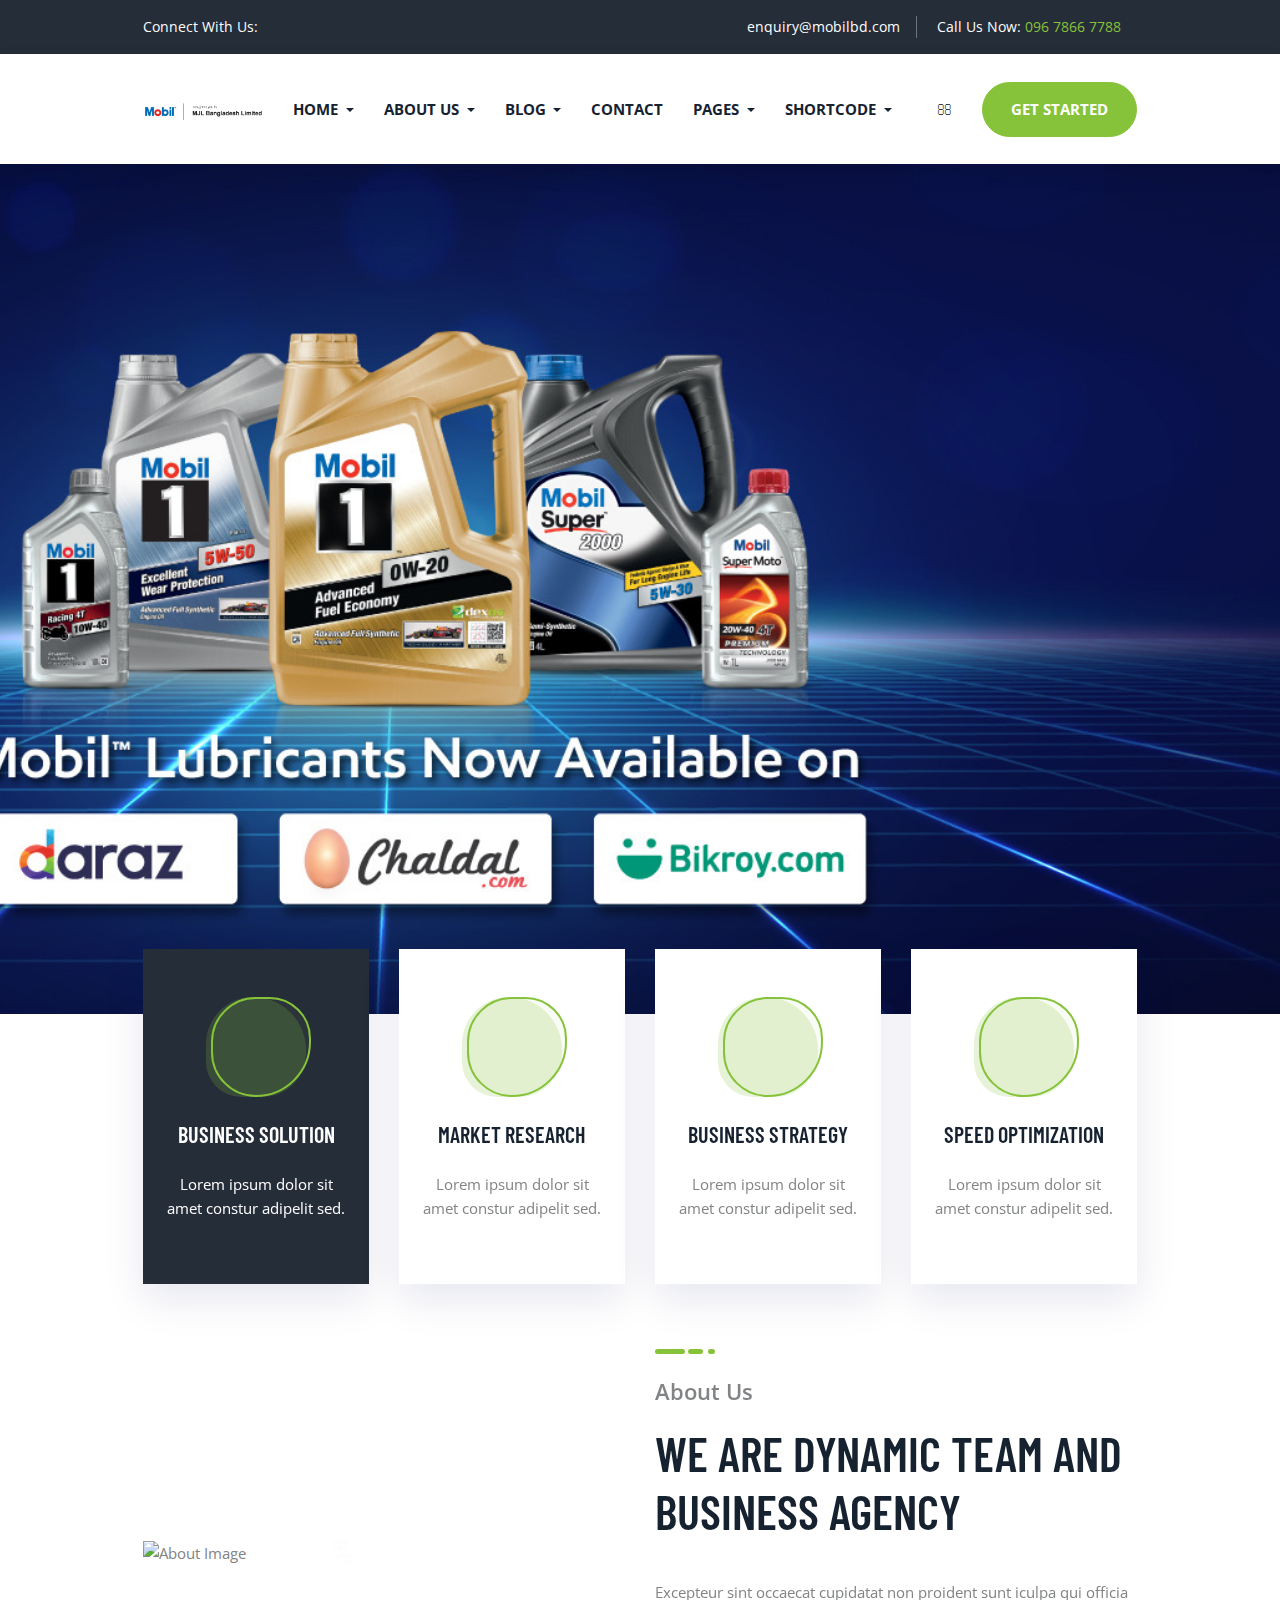
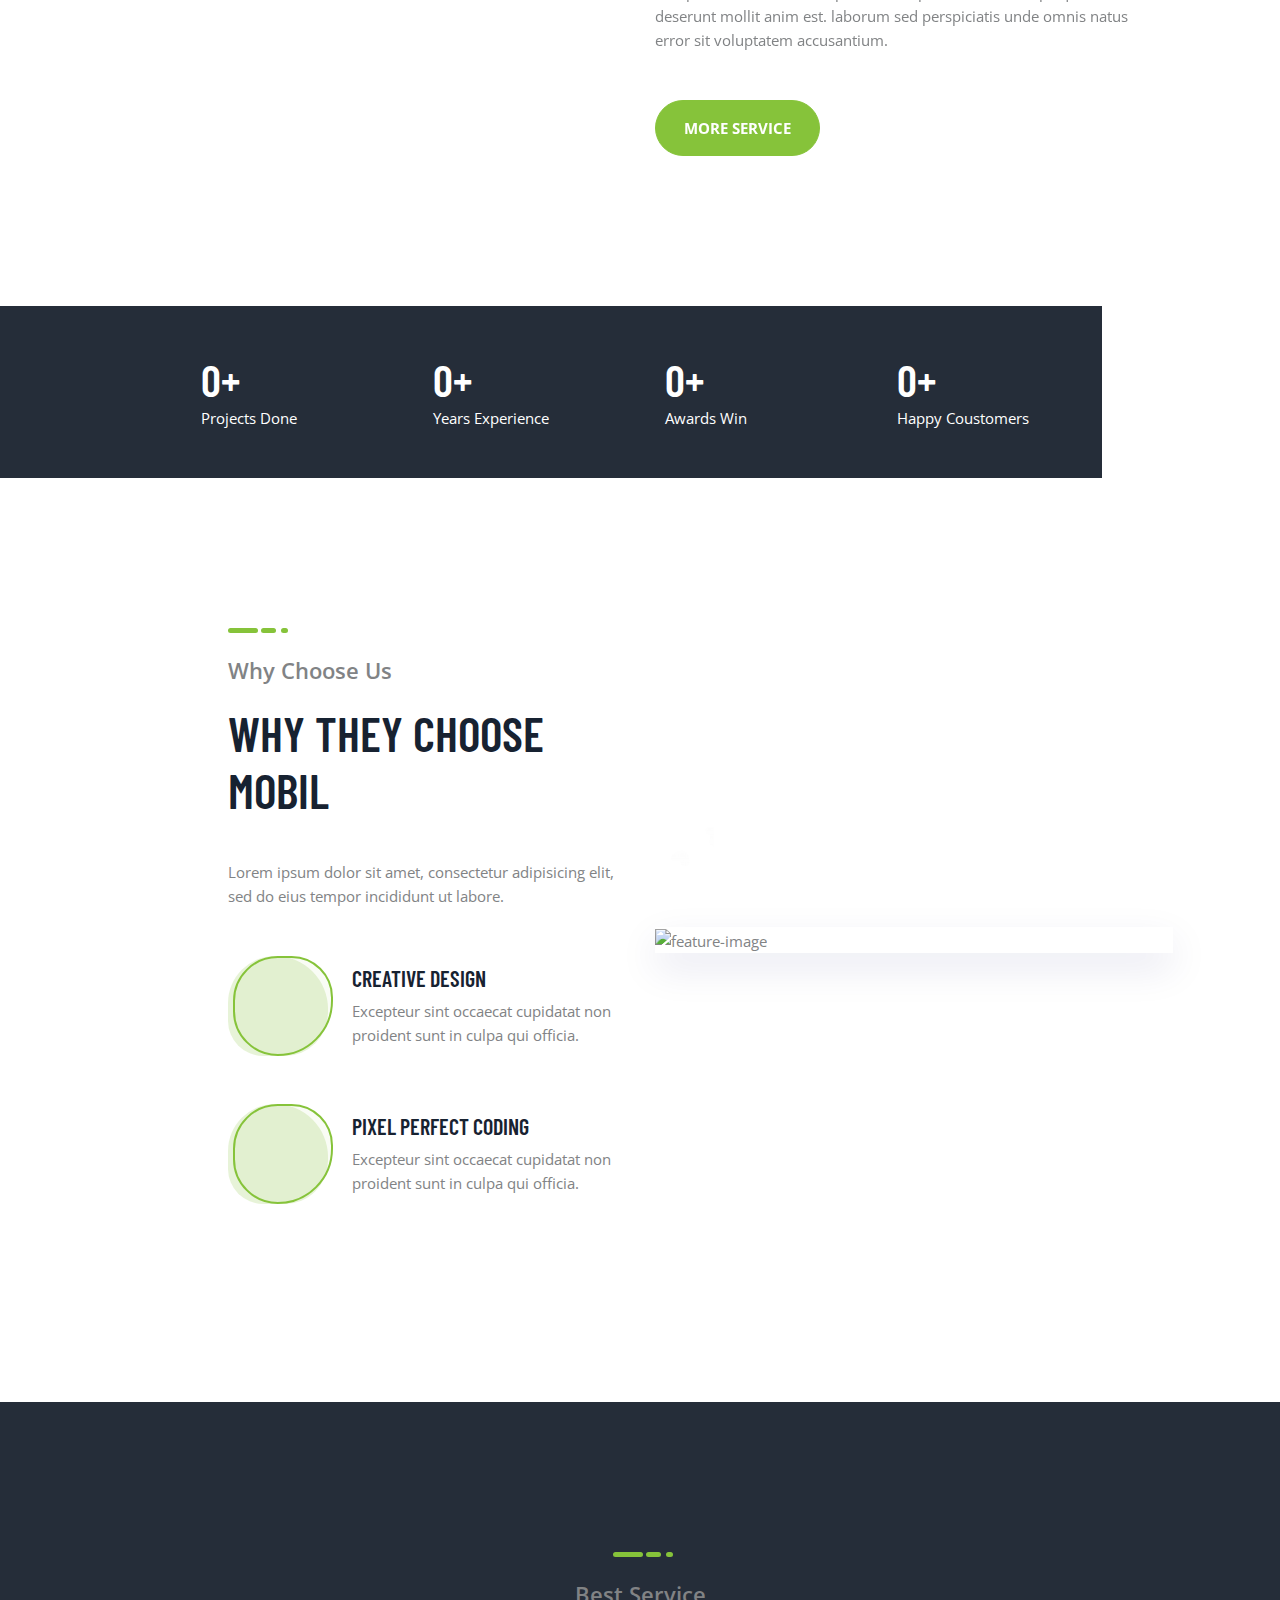
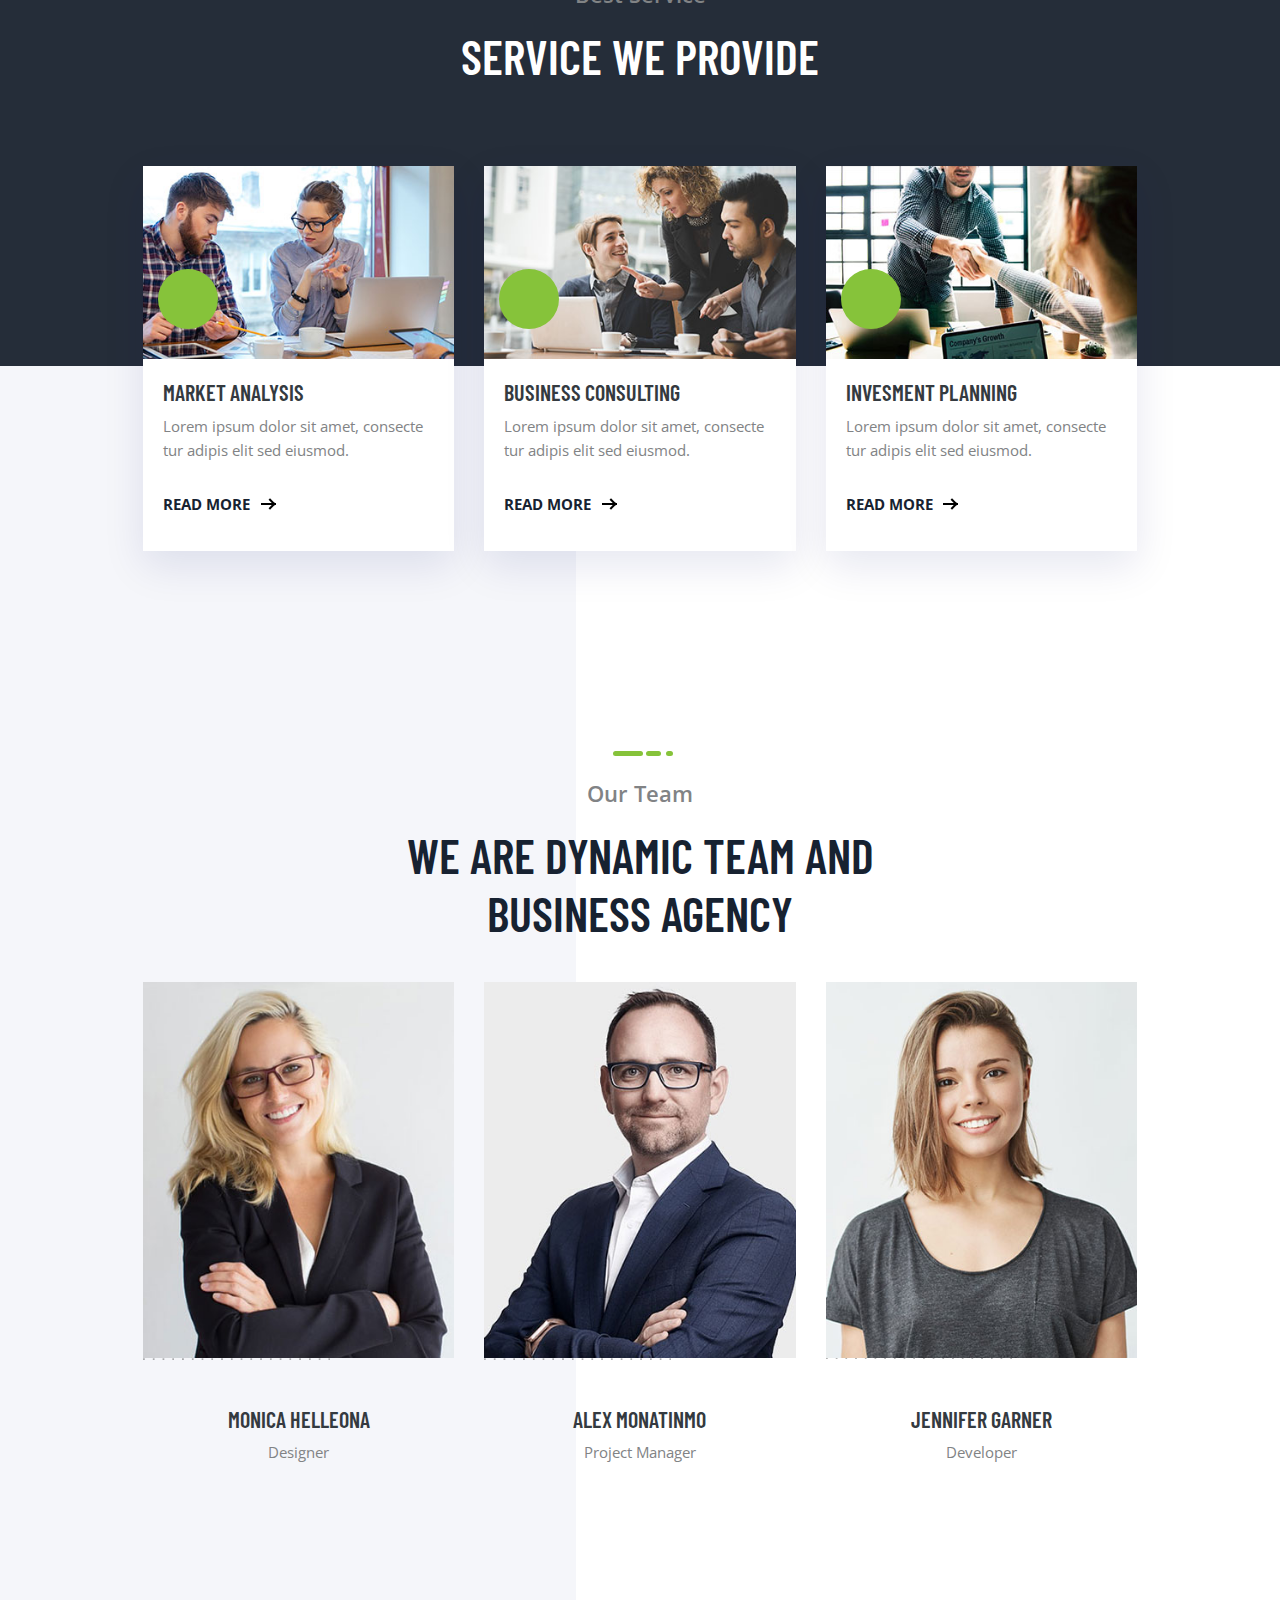
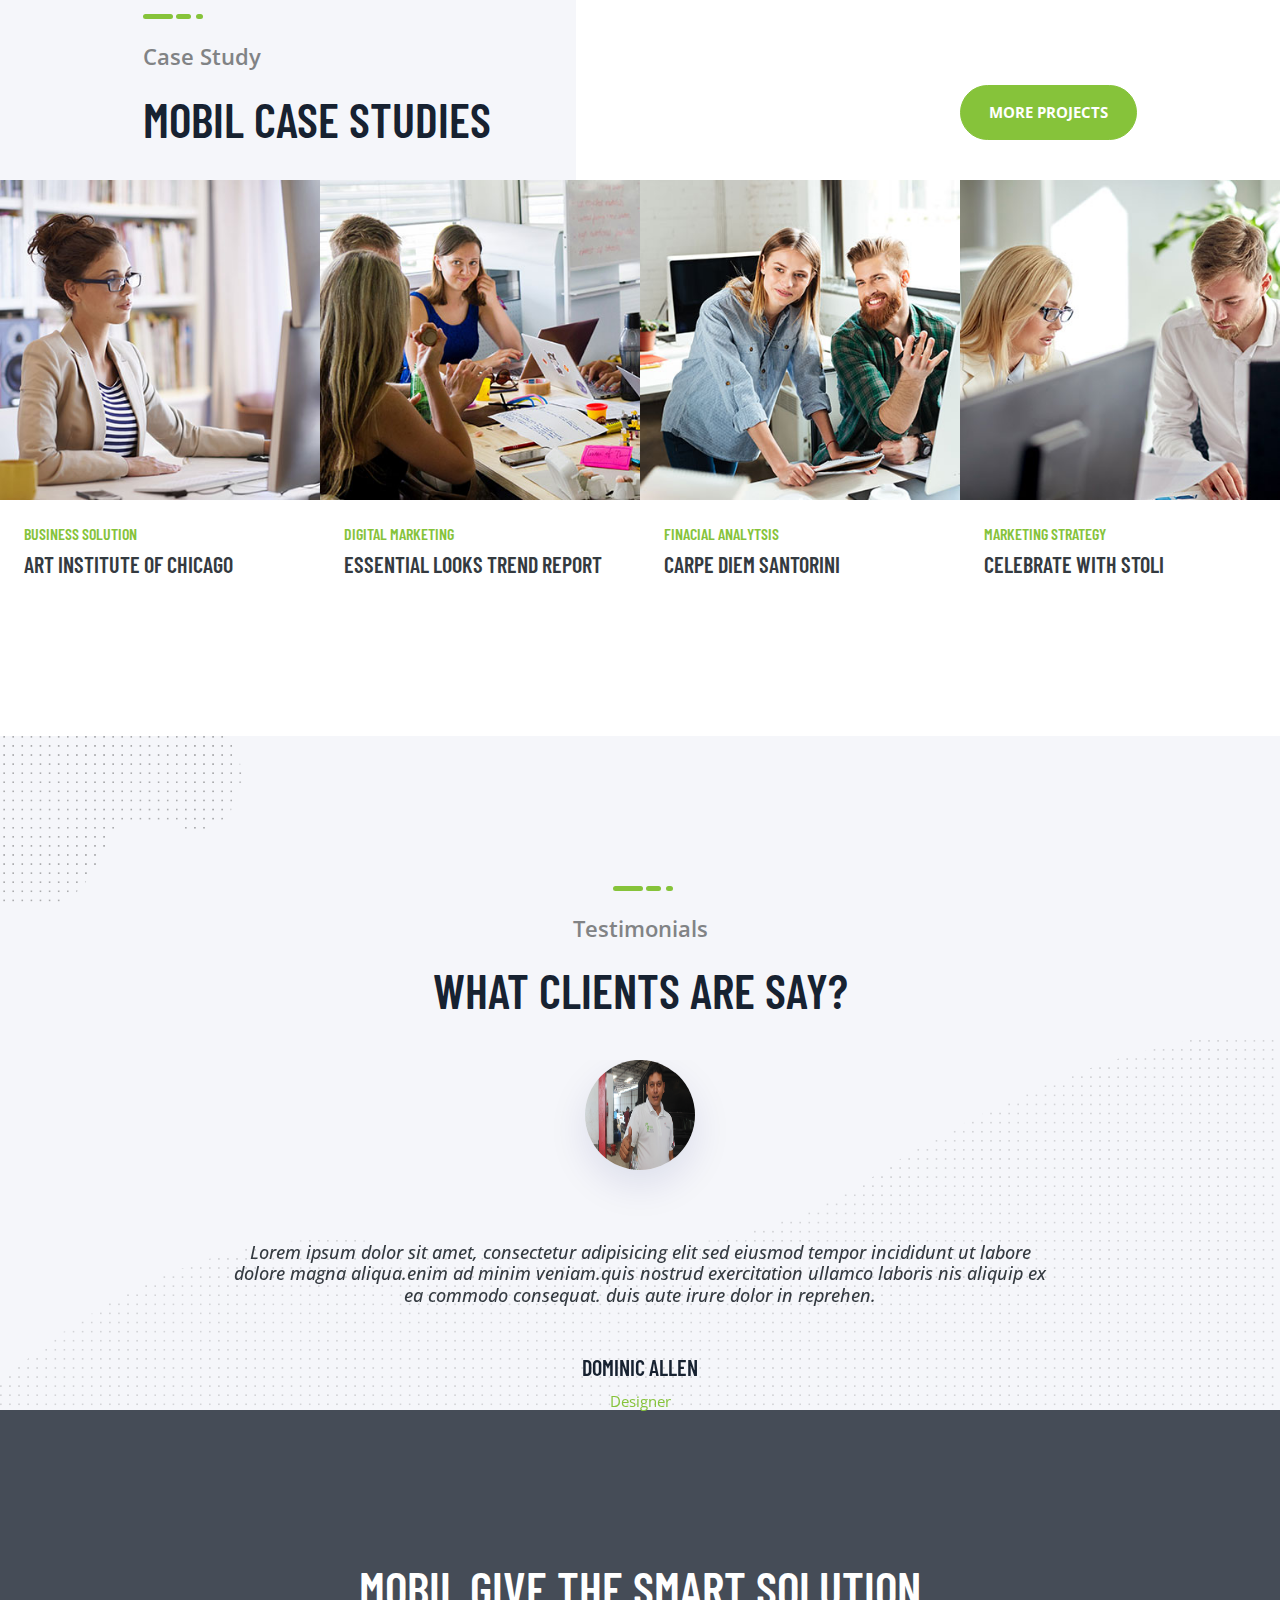
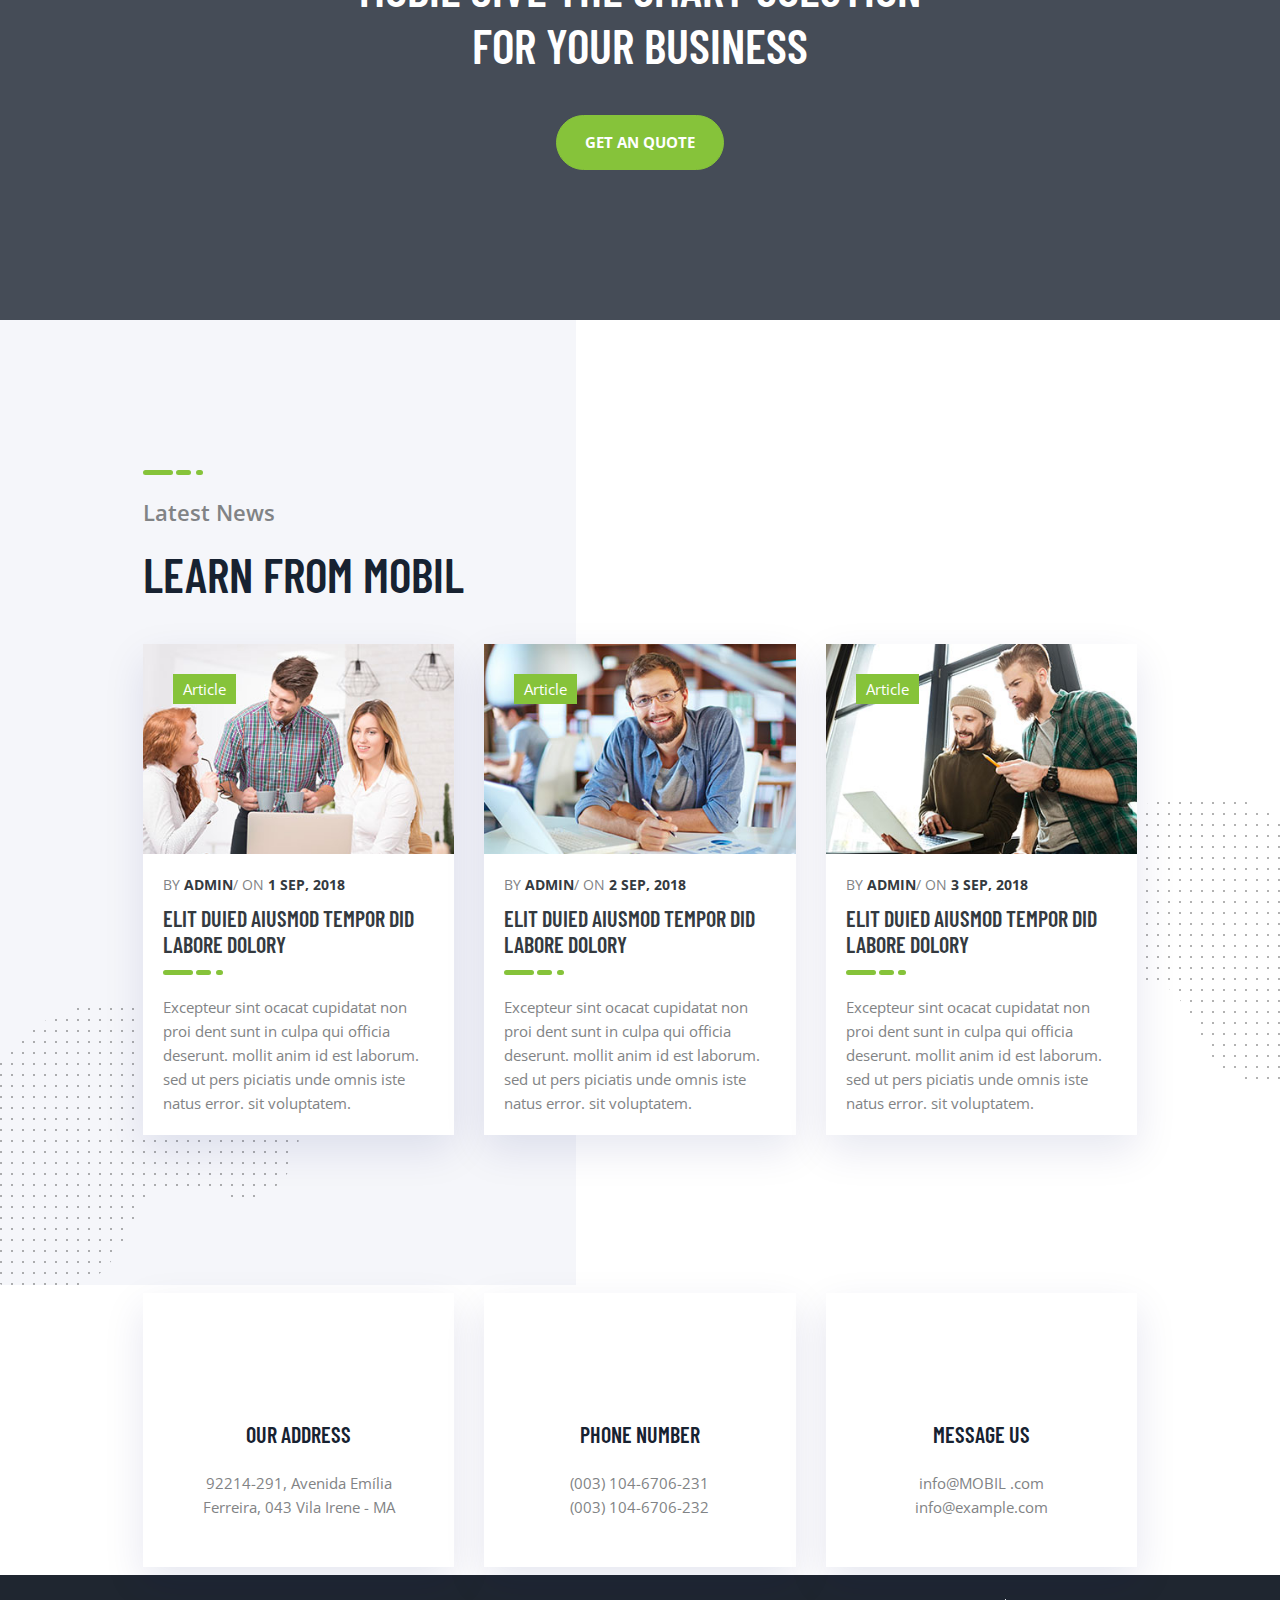
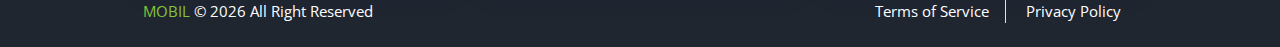
==== index copy.html @ 91400c76 "uploading files" ====
<!DOCTYPE html>
<html lang="zxx">
  <head>
    <meta charset="utf-8" />
    <title>MOBIL || MJL Bangladesh Limited</title>

    <!-- mobile responsive meta -->
    <meta name="viewport" content="width=device-width, initial-scale=1" />
    <meta
      name="viewport"
      content="width=device-width, initial-scale=1, maximum-scale=1"
    />

    <!-- ** Plugins Needed for the Project ** -->
    <!-- Bootstrap -->
    <link rel="stylesheet" href="./plugins/bootstrap/bootstrap.min.css" />
    <!-- slick slider -->
    <link rel="stylesheet" href="./plugins/slick/slick.css" />
    <!-- fontawesome -->
    <link rel="stylesheet" href="./plugins/fontawesome/font-awesome.min.css" />
    <!-- <link rel="stylesheet" href="https://use.fontawesome.com/releases/v5.5.0/css/all.css"
        integrity="sha384-B4dIYHKNBt8Bc12p+WXckhzcICo0wtJAoU8YZTY5qE0Id1GSseTk6S+L3BlXeVIU" crossorigin="anonymous"> -->
    <!-- animation css -->
    <link rel="stylesheet" href="./plugins/animate/animate.css" />
    <!-- aos -->
    <link rel="stylesheet" href="./plugins/aos/aos.css" />
    <!-- venobox popup -->
    <link rel="stylesheet" href="./plugins/venobox/venobox.css" />
    <!-- chart js -->
    <script src="./plugins/chart/Chart.bundle.js"></script>

    <!-- Main Stylesheet -->
    <link href="./css/style.css" rel="stylesheet" />

    <!--Favicon-->
    <link rel="shortcut icon" href="./images/favicon.png" type="image/x-icon" />
    <link rel="icon" href="./images/favicon.png" type="image/x-icon" />
  </head>

  <body>
    <!-- preloader start -->
    <div class="preloader">
      <div class="spin"></div>
    </div>
    <!-- preloader end -->

    <!-- header -->
    <header>
      <!-- top header -->
      <div class="top-header bg-secondary py-2 pt-2 pb-1 py-2">
        <div class="container">
          <div class="row align-items-center">
            <!-- social icons -->
            <div class="col-md-6 text-center text-md-left">
              <span class="text-white">Connect With Us:</span>
              <ul class="list-inline d-inline-block">
                <li class="list-inline-item">
                  <a
                    class="text-white d-inline-block p-2"
                    href="https://www.facebook.com/mobil.mjlbangladesh"
                    ><i class="fas fa-facebook"></i
                  ></a>
                </li>
                <li class="list-inline-item">
                  <a
                    class="text-white d-inline-block p-2"
                    href="https://twitter.com/mobil_mjlbl"
                    ><i class="fa fa-twitter"></i
                  ></a>
                </li>
                <li class="list-inline-item">
                  <a
                    class="text-white d-inline-block p-2"
                    href="https://www.youtube.com/channel/UCHEt_J-HWsKB9g_P68yCF7g"
                    ><i class="fa fa-youtube"></i
                  ></a>
                </li>
              </ul>
            </div>
            <!-- mail and phone -->
            <div class="col-md-6 text-md-right text-center">
              <ul class="list-inline">
                <li class="list-inline-item mx-0 border-right border-secondary">
                  <a
                    class="text-white d-inline-block px-lg-3 px-2"
                    href="mailto:enquiry@mobilbd.com
                                    "
                    >enquiry@mobilbd.com
                  </a>
                </li>
                <li class="list-inline-item mx-0">
                  <a
                    class="text-white d-inline-block px-lg-3 px-2"
                    href="callto:09678667788"
                    >Call Us Now:
                    <span class="text-primary">096 7866 7788</span></a
                  >
                </li>
              </ul>
            </div>
          </div>
        </div>
      </div>
      <!-- /top header -->

      <!-- navigation -->
      <div class="navigation bg-white position-relative">
        <div class="container">
          <nav class="navbar navbar-expand-lg navbar-light bg-white">
            <a class="navbar-brand" href="index.html"
              ><img class="img-fluid" src="./images/logo.png" alt="MOBIL "
            /></a>
            <button
              class="navbar-toggler border-0"
              type="button"
              data-toggle="collapse"
              data-target="#navigation"
              aria-controls="navigation"
              aria-expanded="false"
              aria-label="Toggle navigation"
            >
              <span class="navbar-toggler-icon"></span>
            </button>

            <div
              class="collapse navbar-collapse text-center pb-lg-0"
              id="navigation"
            >
              <ul class="navbar-nav ml-auto">
                <li class="nav-item dropdown">
                  <a
                    class="nav-link dropdown-toggle"
                    href="#"
                    role="button"
                    data-toggle="dropdown"
                    aria-haspopup="true"
                    aria-expanded="false"
                  >
                    Home
                  </a>
                  <div class="dropdown-menu">
                    <a class="dropdown-item" href="index.html">Homepage 1</a>
                    <a class="dropdown-item" href="homepage-2.html"
                      >Homepage 2</a
                    >
                    <a class="dropdown-item" href="homepage-3.html"
                      >Homepage 3</a
                    >
                  </div>
                </li>
                <li class="nav-item dropdown">
                  <a
                    class="nav-link dropdown-toggle"
                    href="#"
                    role="button"
                    data-toggle="dropdown"
                    aria-haspopup="true"
                    aria-expanded="false"
                  >
                    About Us
                  </a>
                  <div class="dropdown-menu">
                    <a class="dropdown-item" href="about.html">About Us 1</a>
                    <a class="dropdown-item" href="about-2.html">About Us 2</a>
                  </div>
                </li>
                <li class="nav-item dropdown">
                  <a
                    class="nav-link dropdown-toggle"
                    href="#"
                    role="button"
                    data-toggle="dropdown"
                    aria-haspopup="true"
                    aria-expanded="false"
                  >
                    blog
                  </a>
                  <div class="dropdown-menu">
                    <a class="dropdown-item" href="blog.html">Blog</a>
                    <a class="dropdown-item" href="blog-2.html">Blog Sidebar</a>
                    <a class="dropdown-item" href="blog-single.html"
                      >Blog Details</a
                    >
                  </div>
                </li>
                <li class="nav-item">
                  <a class="nav-link" href="contact.html">Contact</a>
                </li>
                <li class="nav-item dropdown">
                  <a
                    class="nav-link dropdown-toggle"
                    href="#"
                    role="button"
                    data-toggle="dropdown"
                    aria-haspopup="true"
                    aria-expanded="false"
                  >
                    Pages
                  </a>
                  <div class="dropdown-menu">
                    <a class="dropdown-item" href="team.html">Team</a>
                    <a class="dropdown-item" href="project.html">Case Study</a>
                    <a class="dropdown-item" href="project-single.html"
                      >Project Details</a
                    >
                    <a class="dropdown-item" href="service.html">Service 1</a>
                    <a class="dropdown-item" href="service-2.html">Service 2</a>
                    <a class="dropdown-item" href="service-single.html"
                      >Service Details</a
                    >
                  </div>
                </li>
                <li class="nav-item dropdown">
                  <a
                    class="nav-link dropdown-toggle"
                    href="#"
                    role="button"
                    data-toggle="dropdown"
                    aria-haspopup="true"
                    aria-expanded="false"
                  >
                    Shortcode
                  </a>
                  <div class="dropdown-menu">
                    <a class="dropdown-item" href="components/buttons.html"
                      >Buttons</a
                    >
                    <a class="dropdown-item" href="components/icons.html"
                      >Icons</a
                    >
                    <a class="dropdown-item" href="components/typography.html"
                      >Typography</a
                    >
                    <a class="dropdown-item" href="components/accordions.html"
                      >Accordions</a
                    >
                    <a
                      class="dropdown-item"
                      href="components/blog-contents.html"
                      >Blog Contents</a
                    >
                    <a
                      class="dropdown-item"
                      href="components/service-contents.html"
                      >Service Contents</a
                    >
                    <a
                      class="dropdown-item"
                      href="components/team-contents.html"
                      >Team Contents</a
                    >
                  </div>
                </li>
              </ul>
              <!-- search -->
              <div class="search px-4 pb-3 pb-lg-0">
                <button id="searchOpen" class="search-btn">
                  <i class="fa fa-search text-dark"></i>
                </button>
                <div class="search-wrapper">
                  <form action="#">
                    <input
                      class="search-box form-control"
                      id="search"
                      type="search"
                      placeholder="Type & Hit Enter..."
                    />
                  </form>
                  <button id="searchClose" class="search-close">
                    <i class="fa fa-close text-dark"></i>
                  </button>
                </div>
              </div>
              <!-- get start btn -->
              <a href="service.html" class="btn btn-primary hover-ripple"
                >get started</a
              >
            </div>
          </nav>
        </div>
      </div>
      <!-- /navigation -->
    </header>
    <!-- /header -->

    <!-- slider -->
    <section>
      <div class="hero-slider">
        <!-- slider item -->
        <div
          class="hero-slider-item bg-cover hero-section"
          data-background="./images/slider/b1.jpeg"
        >
          <div class="container">
            <div class="row">
              <div
                class="col-lg-6"
                data-duration-in=".3"
                data-animation-in="fadeInUp"
                data-delay-in=".1"
              >
                <!-- <h4 class="mb-0 letter-spacing">We are here to</h4>
                            <h1 class="mb-4">Planning Business</h1>
                            <p class="mb-5">Lorem ipsum dolor sit amet, consectetur adipisicing elit, sed do eiusmod
                                tempor incididunt ut labore et dolore magna aliqua.</p>
                            <a href="about.html" class="btn btn-primary-outline" data-duration-in=".3"
                                data-animation-in="zoomIn" data-delay-in=".4">more details</a> -->
              </div>
            </div>
          </div>
        </div>
        <!-- slider item -->
        <div
          class="hero-slider-item bg-cover hero-section"
          data-background="./images/slider/b2.png"
        >
          <div class="container">
            <div class="row">
              <div
                class="col-lg-6"
                data-duration-in=".3"
                data-animation-in="fadeInDown"
                data-delay-in=".1"
              >
                <!-- <h4 class="mb-0 letter-spacing">We are here to</h4>
                            <h1 class="mb-4">Planning Business</h1>
                            <p class="mb-5">Lorem ipsum dolor sit amet, consectetur adipisicing elit, sed do eiusmod
                                tempor incididunt ut labore et dolore magna aliqua.</p>
                            <a href="about.html" class="btn btn-primary-outline" data-duration-in=".3"
                                data-animation-in="zoomIn" data-delay-in=".4">more details</a> -->
              </div>
            </div>
          </div>
        </div>
        <!-- slider item -->
        <div
          class="hero-slider-item bg-cover hero-section"
          data-background="./images/slider/b3.jpg"
        >
          <div class="container">
            <div class="row">
              <div
                class="col-lg-6"
                data-duration-in=".3"
                data-animation-in="fadeInLeft"
                data-delay-in=".1"
              >
                <!-- <h4 class="mb-0 letter-spacing">We are here to</h4>
                            <h1 class="mb-4">Planning Business</h1>
                            <p class="mb-5">Lorem ipsum dolor sit amet, consectetur adipisicing elit, sed do eiusmod
                                tempor incididunt ut labore et dolore magna aliqua.</p>
                            <a href="about.html" class="btn btn-primary-outline" data-duration-in=".3"
                                data-animation-in="zoomIn" data-delay-in=".4">more details</a> -->
              </div>
            </div>
          </div>
        </div>
        <!-- slider item -->
        <div
          class="hero-slider-item bg-cover hero-section"
          data-background="./images/slider/b4.jpg"
        >
          <div class="container">
            <div class="row">
              <div
                class="col-lg-6"
                data-duration-in=".3"
                data-animation-in="fadeInRight"
                data-delay-in=".1"
              >
                <!-- <h4 class="mb-0 letter-spacing">We are here to</h4>
                            <h1 class="mb-4">Planning Business</h1>
                            <p class="mb-5">Lorem ipsum dolor sit amet, consectetur adipisicing elit, sed do eiusmod
                                tempor incididunt ut labore et dolore magna aliqua.</p>
                            <a href="about.html" class="btn btn-primary-outline" data-duration-in=".3"
                                data-animation-in="zoomIn" data-delay-in=".4">more details</a> -->
              </div>
            </div>
          </div>
        </div>
        <!-- slider item -->
        <div
          class="hero-slider-item bg-cover hero-section"
          data-background="./images/slider/b5.jpg"
        >
          <div class="container">
            <div class="row">
              <div
                class="col-lg-6"
                data-duration-in=".3"
                data-animation-in="fadeInRight"
                data-delay-in=".1"
              >
                <!-- <h4 class="mb-0 letter-spacing">We are here to</h4>
                            <h1 class="mb-4">Planning Business</h1>
                            <p class="mb-5">Lorem ipsum dolor sit amet, consectetur adipisicing elit, sed do eiusmod
                                tempor incididunt ut labore et dolore magna aliqua.</p>
                            <a href="about.html" class="btn btn-primary-outline" data-duration-in=".3"
                                data-animation-in="zoomIn" data-delay-in=".4">more details</a> -->
              </div>
            </div>
          </div>
        </div>
        <!-- slider item -->
        <div
          class="hero-slider-item bg-cover hero-section"
          data-background="./images/slider/b6.jpg"
        >
          <div class="container">
            <div class="row">
              <div
                class="col-lg-6"
                data-duration-in=".3"
                data-animation-in="fadeInRight"
                data-delay-in=".1"
              >
                <!-- <h4 class="mb-0 letter-spacing">We are here to</h4>
                            <h1 class="mb-4">Planning Business</h1>
                            <p class="mb-5">Lorem ipsum dolor sit amet, consectetur adipisicing elit, sed do eiusmod
                                tempor incididunt ut labore et dolore magna aliqua.</p>
                            <a href="about.html" class="btn btn-primary-outline" data-duration-in=".3"
                                data-animation-in="zoomIn" data-delay-in=".4">more details</a> -->
              </div>
            </div>
          </div>
        </div>
        <!-- slider item -->
        <div
          class="hero-slider-item bg-cover hero-section"
          data-background="./images/slider/b7.jpg"
        >
          <div class="container">
            <div class="row">
              <div
                class="col-lg-6"
                data-duration-in=".3"
                data-animation-in="fadeInRight"
                data-delay-in=".1"
              >
                <!-- <h4 class="mb-0 letter-spacing">We are here to</h4> -->
                <!-- <h1 class="mb-4">Planning Business</h1> -->
                <!-- <p class="mb-5">Lorem ipsum dolor sit amet, consectetur adipisicing elit, sed do eiusmod
                                tempor incididunt ut labore et dolore magna aliqua.</p>
                            <a href="about.html" class="btn btn-primary-outline" data-duration-in=".3"
                                data-animation-in="zoomIn" data-delay-in=".4">more details</a> -->
              </div>
            </div>
          </div>
        </div>
        <!-- slider item -->
        <div
          class="hero-slider-item bg-cover hero-section"
          data-background="./images/slider/b8.jpg"
        >
          <div class="container">
            <div class="row">
              <div
                class="col-lg-6"
                data-duration-in=".3"
                data-animation-in="fadeInRight"
                data-delay-in=".1"
              >
                <!-- <h4 class="mb-0 letter-spacing">We are here to</h4>
                            <h1 class="mb-4">Planning Business</h1>
                            <p class="mb-5">Lorem ipsum dolor sit amet, consectetur adipisicing elit, sed do eiusmod
                                tempor incididunt ut labore et dolore magna aliqua.</p>
                            <a href="about.html" class="btn btn-primary-outline" data-duration-in=".3"
                                data-animation-in="zoomIn" data-delay-in=".4">more details</a> -->
              </div>
            </div>
          </div>
        </div>
      </div>
    </section>
    <!-- /slider -->

    <!-- banner feature -->
    <section class="translate-top">
      <div class="container">
        <div class="row">
          <!-- feature item -->
          <div class="col-lg-3 col-sm-6 mb-4 mb-lg-0">
            <div
              class="
                bg-white
                py-5
                px-4
                text-center
                box-shadow
                transition
                hover-bg-dark
                active
              "
            >
              <div class="icon-bg mb-4 water-wave">
                <i class="fa fa-diamond icon text-primary"></i>
              </div>
              <h4 class="mb-4">Business Solution</h4>
              <p>Lorem ipsum dolor sit amet constur adipelit sed.</p>
            </div>
          </div>
          <!-- feature item -->
          <div class="col-lg-3 col-sm-6 mb-4 mb-lg-0">
            <div
              class="
                bg-white
                py-5
                px-4
                text-center
                box-shadow
                transition
                hover-bg-dark
              "
            >
              <div class="icon-bg mb-4 water-wave">
                <i class="fa fa-bar-chart icon text-primary"></i>
              </div>
              <h4 class="mb-4">Market Research</h4>
              <p>Lorem ipsum dolor sit amet constur adipelit sed.</p>
            </div>
          </div>
          <!-- feature item -->
          <div class="col-lg-3 col-sm-6 mb-4 mb-lg-0">
            <div
              class="
                bg-white
                py-5
                px-4
                text-center
                box-shadow
                transition
                hover-bg-dark
              "
            >
              <div class="icon-bg mb-4 water-wave">
                <i class="fa fa-lightbulb-o icon text-primary"></i>
              </div>
              <h4 class="mb-4">Business Strategy</h4>
              <p>Lorem ipsum dolor sit amet constur adipelit sed.</p>
            </div>
          </div>
          <!-- feature item -->
          <div class="col-lg-3 col-sm-6 mb-4 mb-lg-0">
            <div
              class="
                bg-white
                py-5
                px-4
                text-center
                box-shadow
                transition
                hover-bg-dark
              "
            >
              <div class="icon-bg mb-4 water-wave">
                <i class="fa fa-dashboard icon text-primary"></i>
              </div>
              <h4 class="mb-4">Speed Optimization</h4>
              <p>Lorem ipsum dolor sit amet constur adipelit sed.</p>
            </div>
          </div>
        </div>
      </div>
    </section>
    <!-- /banner feature -->

    <!-- about us -->
    <section class="section pt-0">
      <div class="container">
        <div class="row justify-content-between align-items-center">
          <div
            class="col-md-5 bg-contain"
            data-background="./images/backgrounds/about-us-bg.png"
          >
            <!-- about us image -->
            <img
              class="img-fluid w-100"
              src="./images/about/about-us.png"
              alt="About Image"
            />
          </div>
          <div class="col-md-6">
            <span class="section-title-border"></span>
            <p class="subtitle">About Us</p>
            <h2 class="section-title">
              We Are Dynamic Team and Business Agency
            </h2>
            <p class="mb-5">
              Excepteur sint occaecat cupidatat non proident sunt iculpa qui
              officia deserunt mollit anim est. laborum sed perspiciatis unde
              omnis natus error sit voluptatem accusantium.
            </p>
            <a href="service.html" class="btn btn-primary hover-ripple"
              >more service</a
            >
          </div>
        </div>
      </div>
    </section>
    <!-- /about us -->

    <!-- funfacts -->
    <section class="funfacts">
      <div class="container">
        <div class="row bg-secondary p-5">
          <!-- funfacts item -->
          <div class="col-lg-3 col-sm-6 mb-4 mb-lg-0">
            <div class="d-flex align-items-center">
              <i class="fa fa-bullseye icon-lg mr-3 text-primary"></i>
              <div>
                <h3 class="text-white mb-0">
                  <span class="count" data-count="50">0</span>+
                </h3>
                <span class="text-white">Projects Done</span>
              </div>
            </div>
          </div>
          <!-- funfacts item -->
          <div class="col-lg-3 col-sm-6 mb-4 mb-lg-0">
            <div class="d-flex align-items-center">
              <i class="fa fa-calendar icon-lg mr-3 text-primary"></i>
              <div>
                <h3 class="text-white mb-0">
                  <span class="count" data-count="25">0</span>+
                </h3>
                <span class="text-white">Years Experience</span>
              </div>
            </div>
          </div>
          <!-- funfacts item -->
          <div class="col-lg-3 col-sm-6 mb-4 mb-lg-0">
            <div class="d-flex align-items-center">
              <i class="fa fa-trophy icon-lg mr-3 text-primary"></i>
              <div>
                <h3 class="text-white mb-0">
                  <span class="count" data-count="250">0</span>+
                </h3>
                <span class="text-white">Awards Win</span>
              </div>
            </div>
          </div>
          <!-- funfacts item -->
          <div class="col-lg-3 col-sm-6 mb-4 mb-lg-0">
            <div class="d-flex align-items-center">
              <i class="fa fa-smile-o icon-lg mr-3 text-primary"></i>
              <div>
                <h3 class="text-white mb-0">
                  <span class="count" data-count="500">0</span>+
                </h3>
                <span class="text-white">Happy Coustomers</span>
              </div>
            </div>
          </div>
        </div>
      </div>
    </section>
    <!-- /funfacts -->

    <!-- feature -->
    <section class="section">
      <div class="container-fluid">
        <div class="row align-items-center">
          <div class="col-lg-4 offset-lg-2 order-lg-1 order-2">
            <span class="section-title-border"></span>
            <p class="subtitle">Why Choose Us</p>
            <h2 class="section-title">Why They Choose MOBIL</h2>
            <p class="mb-5">
              Lorem ipsum dolor sit amet, consectetur adipisicing elit, sed do
              eius tempor incididunt ut labore.
            </p>
            <!-- feature item -->
            <ul class="list-unstyled">
              <li class="d-flex align-items-center mb-5">
                <div class="text-center mr-4">
                  <div class="icon-bg water-wave">
                    <i class="fa fa-snowflake-o icon text-primary"></i>
                  </div>
                </div>
                <div>
                  <h4>Creative Design</h4>
                  Excepteur sint occaecat cupidatat non proident sunt in culpa
                  qui officia.
                </div>
              </li>
              <!-- feature item -->
              <li class="d-flex align-items-center mb-5">
                <div class="text-center mr-4">
                  <div class="icon-bg water-wave">
                    <i class="fa fa-code icon text-primary"></i>
                  </div>
                </div>
                <div>
                  <h4>Pixel Perfect Coding</h4>
                  Excepteur sint occaecat cupidatat non proident sunt in culpa
                  qui officia.
                </div>
              </li>
            </ul>
          </div>
          <div class="col-lg-5 pr-lg-0 order-lg-2 order-1 mb-5 mb-lg-0">
            <div class="feature-img-bg box-shadow">
              <img
                class="img-fluid w-100"
                src="./images/feature/feature.jpg"
                alt="feature-image"
              />
            </div>
          </div>
        </div>
      </div>
    </section>
    <!-- /feature -->

    <!-- service -->
    <section class="bg-gray-white">
      <div class="section bg-secondary section-bottom-lg">
        <div class="container">
          <div class="row">
            <div class="col-12 text-center">
              <span class="section-title-border border-center"></span>
              <p class="subtitle">Best Service</p>
              <h2 class="section-title text-white">Service We Provide</h2>
            </div>
          </div>
        </div>
      </div>
      <div class="service-wrapper">
        <div class="container">
          <div class="row">
            <!-- service-item -->
            <div class="col-lg-4 col-sm-6 mb-4 mb-lg-0">
              <div class="card border-0 rounded-0 box-shadow">
                <img
                  class="card-img-top rounded-0"
                  src="./images/service/service-1.jpg"
                  alt="Card image cap"
                />
                <div class="card-body position-relative">
                  <i class="card-icon fa fa-bar-chart"></i>
                  <h4>
                    <a href="service-single.html" class="text-dark"
                      >Market Analysis</a
                    >
                  </h4>
                  <p class="card-text">
                    Lorem ipsum dolor sit amet, consecte tur adipis elit sed
                    eiusmod.
                  </p>
                  <a
                    href="service-single.html"
                    class="btn btn-secondary btn-arrow"
                    >Read More</a
                  >
                </div>
              </div>
            </div>
            <!-- service-item -->
            <div class="col-lg-4 col-sm-6 mb-4 mb-lg-0">
              <div class="card border-0 rounded-0 box-shadow">
                <img
                  class="card-img-top rounded-0"
                  src="./images/service/service-2.jpg"
                  alt="Card image cap"
                />
                <div class="card-body position-relative">
                  <i class="card-icon fa fa-handshake-o"></i>
                  <h4>
                    <a href="service-single.html" class="text-dark"
                      >Business Consulting</a
                    >
                  </h4>
                  <p class="card-text">
                    Lorem ipsum dolor sit amet, consecte tur adipis elit sed
                    eiusmod.
                  </p>
                  <a
                    href="service-single.html"
                    class="btn btn-secondary btn-arrow"
                    >Read More</a
                  >
                </div>
              </div>
            </div>
            <!-- service-item -->
            <div class="col-lg-4 col-sm-6 mb-4 mb-lg-0">
              <div class="card border-0 rounded-0 box-shadow">
                <img
                  class="card-img-top rounded-0"
                  src="./images/service/service-3.jpg"
                  alt="Card image cap"
                />
                <div class="card-body position-relative">
                  <i class="card-icon fa fa-briefcase"></i>
                  <h4>
                    <a href="service-single.html" class="text-dark"
                      >Invesment Planning</a
                    >
                  </h4>
                  <p class="card-text">
                    Lorem ipsum dolor sit amet, consecte tur adipis elit sed
                    eiusmod.
                  </p>
                  <a
                    href="service-single.html"
                    class="btn btn-secondary btn-arrow"
                    >Read More</a
                  >
                </div>
              </div>
            </div>
          </div>
        </div>
      </div>
    </section>
    <!-- /service -->

    <!-- team -->
    <section class="section pt-0 bg-gray-white">
      <div class="container">
        <div class="row">
          <div class="col-12 text-center">
            <span class="section-title-border border-center"></span>
            <p class="subtitle">Our Team</p>
            <h2 class="section-title">
              We Are Dynamic Team and<br />Business Agency
            </h2>
          </div>
        </div>
        <div class="row">
          <!-- team member -->
          <div class="col-lg-4 col-sm-6 mb-5 mb-lg-0">
            <div class="team-member text-center">
              <div class="team-member-img position-relative mb-5">
                <img
                  class="img-fluid w-100"
                  src="./images/team/team-1.jpg"
                  alt="team-member"
                />
                <div class="hover-icon py-4">
                  <ul class="list-inline social-icon">
                    <li class="list-inline-item">
                      <a href="#" class="hover-ripple ripple-white"
                        ><i class="fa fa-facebook"></i
                      ></a>
                    </li>
                    <li class="list-inline-item">
                      <a href="#" class="hover-ripple ripple-white"
                        ><i class="fa fa-twitter"></i
                      ></a>
                    </li>
                    <li class="list-inline-item">
                      <a href="#" class="hover-ripple ripple-white"
                        ><i class="fa fa-linkedin"></i
                      ></a>
                    </li>
                    <li class="list-inline-item">
                      <a href="#" class="hover-ripple ripple-white"
                        ><i class="fa fa-pinterest"></i
                      ></a>
                    </li>
                  </ul>
                </div>
              </div>
              <h4>
                <a href="team-single.html" class="text-dark">MONICA HELLEONA</a>
              </h4>
              <span>Designer</span>
            </div>
          </div>
          <!-- team member -->
          <div class="col-lg-4 col-sm-6 mb-5 mb-lg-0">
            <div class="team-member text-center">
              <div class="team-member-img position-relative mb-5">
                <img
                  class="img-fluid w-100"
                  src="./images/team/team-2.jpg"
                  alt="team-member"
                />
                <div class="hover-icon py-4">
                  <ul class="list-inline social-icon">
                    <li class="list-inline-item">
                      <a href="#" class="hover-ripple ripple-white"
                        ><i class="fa fa-facebook"></i
                      ></a>
                    </li>
                    <li class="list-inline-item">
                      <a href="#" class="hover-ripple ripple-white"
                        ><i class="fa fa-twitter"></i
                      ></a>
                    </li>
                    <li class="list-inline-item">
                      <a href="#" class="hover-ripple ripple-white"
                        ><i class="fa fa-linkedin"></i
                      ></a>
                    </li>
                    <li class="list-inline-item">
                      <a href="#" class="hover-ripple ripple-white"
                        ><i class="fa fa-pinterest"></i
                      ></a>
                    </li>
                  </ul>
                </div>
              </div>
              <h4>
                <a href="team-single.html" class="text-dark">ALEX Monatinmo</a>
              </h4>
              <span>Project Manager</span>
            </div>
          </div>
          <!-- team member -->
          <div class="col-lg-4 col-sm-6 mb-5 mb-lg-0">
            <div class="team-member text-center">
              <div class="team-member-img position-relative mb-5">
                <img
                  class="img-fluid w-100"
                  src="./images/team/team-3.jpg"
                  alt="team-member"
                />
                <div class="hover-icon py-4">
                  <ul class="list-inline social-icon">
                    <li class="list-inline-item">
                      <a href="#" class="hover-ripple ripple-white"
                        ><i class="fa fa-facebook"></i
                      ></a>
                    </li>
                    <li class="list-inline-item">
                      <a href="#" class="hover-ripple ripple-white"
                        ><i class="fa fa-twitter"></i
                      ></a>
                    </li>
                    <li class="list-inline-item">
                      <a href="#" class="hover-ripple ripple-white"
                        ><i class="fa fa-linkedin"></i
                      ></a>
                    </li>
                    <li class="list-inline-item">
                      <a href="#" class="hover-ripple ripple-white"
                        ><i class="fa fa-pinterest"></i
                      ></a>
                    </li>
                  </ul>
                </div>
              </div>
              <h4>
                <a href="team-single.html" class="text-dark">JENNIFER GARNER</a>
              </h4>
              <span>Developer</span>
            </div>
          </div>
        </div>
      </div>
    </section>
    <!-- /team -->

    <!-- case study -->
    <section class="section pt-0">
      <div class="pb-4 bg-gray-white">
        <div class="container">
          <div class="row">
            <div class="col-md-8">
              <span class="section-title-border"></span>
              <p class="subtitle">Case Study</p>
              <h2>MOBIL Case Studies</h2>
            </div>
            <div
              class="col-md-4 text-right align-self-end d-md-block d-sm-none"
            >
              <a href="project.html" class="btn btn-primary mb-3 hover-ripple"
                >more projects</a
              >
            </div>
          </div>
        </div>
      </div>
      <div class="container-fluid px-0">
        <div class="row no-gutters">
          <!-- project-item -->
          <div class="col-lg-3 col-sm-6 mb-4 mb-lg-0">
            <div class="project-item">
              <div class="position-relative mb-4 overflow-hidden">
                <img
                  src="./images/project/project-1.jpg"
                  alt="project thumb"
                  class="img-fluid w-100"
                />
                <div class="hover-overlay">
                  <a href="./images/project/project-1.jpg" class="venobox"
                    ><i class="uni-plus"></i
                  ></a>
                </div>
              </div>
              <!-- project-info -->
              <div class="ml-4">
                <h6 class="text-primary">Business Solution</h6>
                <h4>
                  <a href="project-single.html" class="text-dark"
                    >Art Institute of Chicago</a
                  >
                </h4>
              </div>
            </div>
          </div>
          <!-- project-item -->
          <div class="col-lg-3 col-sm-6 mb-4 mb-lg-0">
            <div class="project-item">
              <div class="position-relative mb-4 overflow-hidden">
                <img
                  src="./images/project/project-2.jpg"
                  alt="project thumb"
                  class="img-fluid w-100"
                />
                <div class="hover-overlay">
                  <a href="./images/project/project-2.jpg" class="venobox"
                    ><i class="uni-plus"></i
                  ></a>
                </div>
              </div>
              <!-- project-info -->
              <div class="ml-4">
                <h6 class="text-primary">Digital Marketing</h6>
                <h4>
                  <a href="project-single.html" class="text-dark"
                    >Essential Looks Trend Report</a
                  >
                </h4>
              </div>
            </div>
          </div>
          <!-- project-item -->
          <div class="col-lg-3 col-sm-6 mb-4 mb-lg-0">
            <div class="project-item">
              <div class="position-relative mb-4 overflow-hidden">
                <img
                  src="./images/project/project-3.jpg"
                  alt="project thumb"
                  class="img-fluid w-100"
                />
                <div class="hover-overlay">
                  <a href="./images/project/project-3.jpg" class="venobox"
                    ><i class="uni-plus"></i
                  ></a>
                </div>
              </div>
              <!-- project-info -->
              <div class="ml-4">
                <h6 class="text-primary">Finacial Analytsis</h6>
                <h4>
                  <a href="project-single.html" class="text-dark"
                    >Carpe Diem Santorini</a
                  >
                </h4>
              </div>
            </div>
          </div>
          <!-- project-item -->
          <div class="col-lg-3 col-sm-6 mb-4 mb-lg-0">
            <div class="project-item">
              <div class="position-relative mb-4 overflow-hidden">
                <img
                  src="./images/project/project-4.jpg"
                  alt="project thumb"
                  class="img-fluid w-100"
                />
                <div class="hover-overlay">
                  <a href="./images/project/project-4.jpg" class="venobox"
                    ><i class="uni-plus"></i
                  ></a>
                </div>
              </div>
              <!-- project-info -->
              <div class="ml-4">
                <h6 class="text-primary">Marketing Strategy</h6>
                <h4>
                  <a href="project-single.html" class="text-dark"
                    >Celebrate with Stoli</a
                  >
                </h4>
              </div>
            </div>
          </div>
        </div>
        <div class="text-center d-block d-md-none">
          <a href="project.html" class="btn btn-primary mb-3 hover-ripple"
            >more projects</a
          >
        </div>
      </div>
    </section>
    <!-- /case study -->

    <!-- testimonial -->
    <section class="section bg-gray bg-dots">
      <div class="container">
        <div class="row">
          <div class="col-12 text-center">
            <span class="section-title-border border-center"></span>
            <p class="subtitle">Testimonials</p>
            <h2 class="section-title">What Clients Are Say?</h2>
          </div>
          <div class="col-10 mx-auto">
            <div class="testimonial-slider">
              <!-- slider-item -->
              <div class="text-center">
                <img
                  class="
                    img-fluid
                    box-shadow
                    rounded-circle
                    mb-5
                    d-inline-block
                  "
                  src="./images/testimonial/client-1.jpg"
                  alt="client"
                />
                <div
                  class="bg-quote text-center pt-md-4"
                  data-dot-image="./images/testimonial/client-2.jpg"
                >
                  <p class="font-italic mb-5 h5 text-dark">
                    Lorem ipsum dolor sit amet, consectetur adipisicing elit sed
                    eiusmod tempor incididunt ut labore dolore magna aliqua.enim
                    ad minim veniam.quis nostrud exercitation ullamco laboris
                    nis aliquip ex ea commodo consequat. duis aute irure dolor
                    in reprehen.
                  </p>
                  <h4>Dominic Allen</h4>
                  <span class="text-primary">Designer</span>
                </div>
              </div>
              <!-- slider-item -->
              <div class="text-center">
                <img
                  class="
                    img-fluid
                    box-shadow
                    rounded-circle
                    mb-5
                    d-inline-block
                  "
                  src="./images/testimonial/client-2.jpg"
                  alt="client"
                />
                <div
                  class="bg-quote text-center pt-md-4"
                  data-dot-image="./images/testimonial/client-2.jpg"
                >
                  <p class="font-italic mb-5 h5 text-dark">
                    Lorem ipsum dolor sit amet, consectetur adipisicing elit sed
                    eiusmod tempor incididunt ut labore dolore magna aliqua.enim
                    ad minim veniam.quis nostrud exercitation ullamco laboris
                    nis aliquip ex ea commodo consequat. duis aute irure dolor
                    in reprehen.
                  </p>
                  <h4>Alex Pitt</h4>
                  <span class="text-primary">Designer</span>
                </div>
              </div>
              <!-- slider-item -->
              <div class="text-center">
                <img
                  class="
                    img-fluid
                    box-shadow
                    rounded-circle
                    mb-5
                    d-inline-block
                  "
                  src="./images/testimonial/client-3.jpg"
                  alt="client"
                />
                <div
                  class="bg-quote text-center pt-md-4"
                  data-dot-image="./images/testimonial/client-2.jpg"
                >
                  <p class="font-italic mb-5 h5 text-dark">
                    Lorem ipsum dolor sit amet, consectetur adipisicing elit sed
                    eiusmod tempor incididunt ut labore dolore magna aliqua.enim
                    ad minim veniam.quis nostrud exercitation ullamco laboris
                    nis aliquip ex ea commodo consequat. duis aute irure dolor
                    in reprehen.
                  </p>
                  <h4>KOBERT WONKOMOLI</h4>
                  <span class="text-primary">Designer</span>
                </div>
              </div>
            </div>
          </div>
        </div>
      </div>
    </section>
    <!-- /testimonial -->

    <!-- call to action -->
    <section
      class="section overlay-secondary bg-fixed"
      data-background="./images/backgrounds/cta-lg.jpg"
    >
      <div class="container">
        <div class="row">
          <div class="col-lg-7 col-md-10 col-11 text-center mx-auto">
            <h2 class="section-title text-white">
              MOBIL give the smart solution for your business
            </h2>
            <a href="contact.html" class="btn btn-primary hover-ripple"
              >get an quote</a
            >
          </div>
        </div>
      </div>
    </section>
    <!-- /call to action -->

    <!-- blog -->
    <section class="section bg-gray-white position-relative">
      <div class="container">
        <div class="row">
          <div class="col-12">
            <span class="section-title-border"></span>
            <p class="subtitle">Latest News</p>
            <h2 class="section-title">Learn From MOBIL</h2>
          </div>
        </div>
        <div class="row">
          <!-- blog post -->
          <div class="col-lg-4 col-sm-6 mb-lg-0 mb-4">
            <article
              class="
                card
                border-0
                rounded-0
                position-relative
                box-shadow
                zindex-1
              "
            >
              <div class="card-type">Article</div>
              <img
                class="card-img-top rounded-0"
                src="./images/blog/post-1.jpg"
                alt="blog-thumb"
              />
              <div class="card-body">
                <div class="card-meta text-uppercase mb-2">
                  by <strong class="text-dark">admin</strong>/ on
                  <strong class="text-dark">1 Sep, 2018</strong>
                </div>
                <h4 class="card-title">
                  <a href="blog-single.html" class="text-dark"
                    >elit duied aiusmod tempor did labore dolory</a
                  >
                </h4>
                <span class="section-title-border"></span>
                <p class="card-text">
                  Excepteur sint ocacat cupidatat non proi dent sunt in culpa
                  qui officia deserunt. mollit anim id est laborum. sed ut pers
                  piciatis unde omnis iste natus error. sit voluptatem.
                </p>
              </div>
            </article>
          </div>
          <!-- blog post -->
          <div class="col-lg-4 col-sm-6 mb-lg-0 mb-4">
            <article
              class="
                card
                border-0
                rounded-0
                position-relative
                box-shadow
                zindex-1
              "
            >
              <div class="card-type">Article</div>
              <img
                class="card-img-top rounded-0"
                src="./images/blog/post-2.jpg"
                alt="blog-thumb"
              />
              <div class="card-body">
                <div class="card-meta text-uppercase mb-2">
                  by <strong class="text-dark">admin</strong>/ on
                  <strong class="text-dark">2 Sep, 2018</strong>
                </div>
                <h4 class="card-title">
                  <a href="blog-single.html" class="text-dark"
                    >elit duied aiusmod tempor did labore dolory</a
                  >
                </h4>
                <span class="section-title-border"></span>
                <p class="card-text">
                  Excepteur sint ocacat cupidatat non proi dent sunt in culpa
                  qui officia deserunt. mollit anim id est laborum. sed ut pers
                  piciatis unde omnis iste natus error. sit voluptatem.
                </p>
              </div>
            </article>
          </div>
          <!-- blog post -->
          <div class="col-lg-4 col-sm-6 mb-lg-0 mb-4">
            <article
              class="
                card
                border-0
                rounded-0
                position-relative
                box-shadow
                zindex-1
              "
            >
              <div class="card-type">Article</div>
              <img
                class="card-img-top rounded-0"
                src="./images/blog/post-3.jpg"
                alt="blog-thumb"
              />
              <div class="card-body">
                <div class="card-meta text-uppercase mb-2">
                  by <strong class="text-dark">admin</strong>/ on
                  <strong class="text-dark">3 Sep, 2018</strong>
                </div>
                <h4 class="card-title">
                  <a href="blog-single.html" class="text-dark"
                    >elit duied aiusmod tempor did labore dolory</a
                  >
                </h4>
                <span class="section-title-border"></span>
                <p class="card-text">
                  Excepteur sint ocacat cupidatat non proi dent sunt in culpa
                  qui officia deserunt. mollit anim id est laborum. sed ut pers
                  piciatis unde omnis iste natus error. sit voluptatem.
                </p>
              </div>
            </article>
          </div>
        </div>
      </div>
      <!-- background shapes -->
      <img
        class="img-fluid blog-shape-left"
        src="./images/backgrounds/blog-bg-left.png"
        alt=""
      />
      <img
        class="img-fluid blog-shape-right"
        src="./images/backgrounds/blog-bg-right.png"
        alt=""
      />
    </section>
    <!-- /blog -->
    <!-- Contact -->
    <section class="section py-2">
      <div class="container">
        <div class="row">
          <!-- Addresses -->
          <div class="col-md-4 mb-4 mb-md-0">
            <div class="bg-white box-shadow text-center p-5 px-md-2 px-lg-5">
              <i class="fa fa-map-marker text-primary icon-lg mb-4"></i>
              <h4 class="mb-4">Our Address</h4>
              <ul class="list-unstyled">
                <li>92214-291, Avenida Emília Ferreira, 043 Vila Irene - MA</li>
              </ul>
            </div>
          </div>
          <!-- phone -->
          <div class="col-md-4 mb-4 mb-md-0">
            <div class="bg-white box-shadow text-center p-5 px-md-2 px-lg-5">
              <i class="fa fa-phone text-primary icon-lg mb-4"></i>
              <h4 class="mb-4">Phone Number</h4>
              <ul class="list-unstyled">
                <li>(003) 104-6706-231</li>
                <li>(003) 104-6706-232</li>
              </ul>
            </div>
          </div>
          <!-- Mail -->
          <div class="col-md-4 mb-4 mb-md-0">
            <div class="bg-white box-shadow text-center p-5 px-md-2 px-lg-5">
              <i class="fa fa-envelope text-primary icon-lg mb-4"></i>
              <h4 class="mb-4">Message Us</h4>
              <ul class="list-unstyled">
                <li>info@MOBIL .com</li>
                <li>info@example.com</li>
              </ul>
            </div>
          </div>
        </div>
      </div>
    </section>
    <!-- footer -->
    <footer>
      <!-- main footer -->
      <!-- <div class="section bg-secondary">
            <div class="container">
                <div class="row justify-content-between">
        <div class="col-lg-5 mb-5 mb-lg-0">
            <a class="mb-4 d-inline-block" href="index.html"><img class="img-fluid" src="./images/logo.png"
                    alt="MOBIL "></a>
            <p class="text-light">Lorem ipsum dolor amet consectetur adipisicing elit sed eiusm tempor
                incididunt ut
                labore dolore magna aliqua enim ad minim veniam quis nostrud exercitation ullamaboris nisi
                ut aliquip.exea
                commodo consequat. Duis aute irure dolor in reprehenderit.</p>
            <p class="text-light mb-5">Deserunt mollit anim id est laborum. Sed ut perspiciatis unde omnis
                iste natus
                error sit voluptatem.</p>
            <h4 class="text-white mb-4">Follow Us On</h4>
            <ul class="list-inline social-icon-alt">
                <li class="list-inline-item">
                    <a class="hover-ripple" href="#"><i class="fa fa-facebook"></i></a>
                </li>
                <li class="list-inline-item">
                    <a class="hover-ripple" href="#"><i class="fa fa-twitter"></i></a>
                </li>
                <li class="list-inline-item">
                    <a class="hover-ripple" href="#"><i class="fa fa-linkedin"></i></a>
                </li>
                <li class="list-inline-item">
                    <a class="hover-ripple" href="#"><i class="fa fa-pinterest"></i></a>
                </li>
            </ul>
        </div>
        <div class="col-lg-6">
            <div class="row">
                <div class="col-6 mb-5">
                    <h4 class="text-white mb-4">Services</h4>
                    <ul class="list-styled">
                        <li class="mb-3 text-light"><a class="text-light d-block" href="about.html">Company
                                History</a></li>
                        <li class="mb-3 text-light"><a class="text-light d-block" href="about.html">About
                                Us</a></li>
                        <li class="mb-3 text-light"><a class="text-light d-block" href="contact.html">Contact Us</a>
                        </li>
                        <li class="mb-3 text-light"><a class="text-light d-block" href="service.html">Services</a></li>
                        <li class="mb-3 text-light"><a class="text-light d-block" href="privacy-policy.html">Privacy
                                Policy</a></li>
                    </ul>
                </div>
                <div class="col-6 mb-5">
                    <h4 class="text-white mb-4">Contact Info</h4>
                    <ul class="list-unstyled">
                        <li class="text-light mb-3">9567 Turner Trace Apt. 466 North Willie, BC C3G8A4</li>
                        <li class="text-light mb-3">+21 123 456 5523 </li>
                        <li class="text-light mb-3">info@MOBIL .com</li>
                    </ul>
                </div>
                <div class="col-12">
                    <h4 class="text-white mb-4">Subscribe Newsletter</h4>
                    <form action="#">
                        <div class="position-relative">
                            <input type="email" class="form-control border-0 text-white newsletter-form" id="newsletter"
                                name="newsletter" placeholder="Enter your email">
                            <button type="submit" class="btn btn-primary btn-subscribe">Subscribe</button>
                        </div>
                    </form>
                </div>
            </div>
        </div>
        </div>
        </div>
        </div> -->
      <!-- copyright -->
      <div class="bg-secondary-darken py-4">
        <div class="container">
          <div class="row">
            <div class="col-md-6 text-center text-md-left mb-3 mb-md-0">
              <p class="mb-0 text-white">
                <span class="text-primary">MOBIL </span> &copy;
                <script>
                  var CurrentYear = new Date().getFullYear();
                  document.write(CurrentYear);
                </script>
                All Right Reserved
              </p>
            </div>
            <div class="col-md-6 text-center text-md-right">
              <ul class="list-inline">
                <li class="list-inline-item mx-0">
                  <a
                    class="d-inline-block px-3 text-white border-right"
                    href="terms-conditions.html"
                    >Terms of Service</a
                  >
                </li>
                <li class="list-inline-item mx-0">
                  <a
                    class="d-inline-block px-3 text-white"
                    href="privacy-policy.html"
                    >Privacy Policy</a
                  >
                </li>
              </ul>
            </div>
          </div>
        </div>
      </div>
    </footer>
    <!-- /footer -->

    <!-- jQuery -->
    <script src="./plugins/jQuery/jquery.min.js"></script>
    <!-- Bootstrap JS -->
    <script src="./plugins/bootstrap/bootstrap.min.js"></script>
    <!-- slick slider -->
    <script src="./plugins/slick/slick.min.js"></script>
    <!-- aos -->
    <script src="./plugins/aos/aos.js"></script>
    <!-- venobox popup -->
    <script src="./plugins/venobox/venobox.min.js"></script>
    <!-- Modernizer -->
    <script src="./plugins/modernizer/modernizr.min.js"></script>
    <!-- filter -->
    <script src="./plugins/filterizr/jquery.filterizr.min.js"></script>
    <!-- google map -->
    <script src="https://maps.googleapis.com/maps/api/js?key=AIzaSyBu5nZKbeK-WHQ70oqOWo-_4VmwOwKP9YQ"></script>
    <!-- <script src="./plugins/google-map/gmap.js"></script> -->

    <!-- Main Script -->
    <script src="./js/script.js"></script>
  </body>
</html>
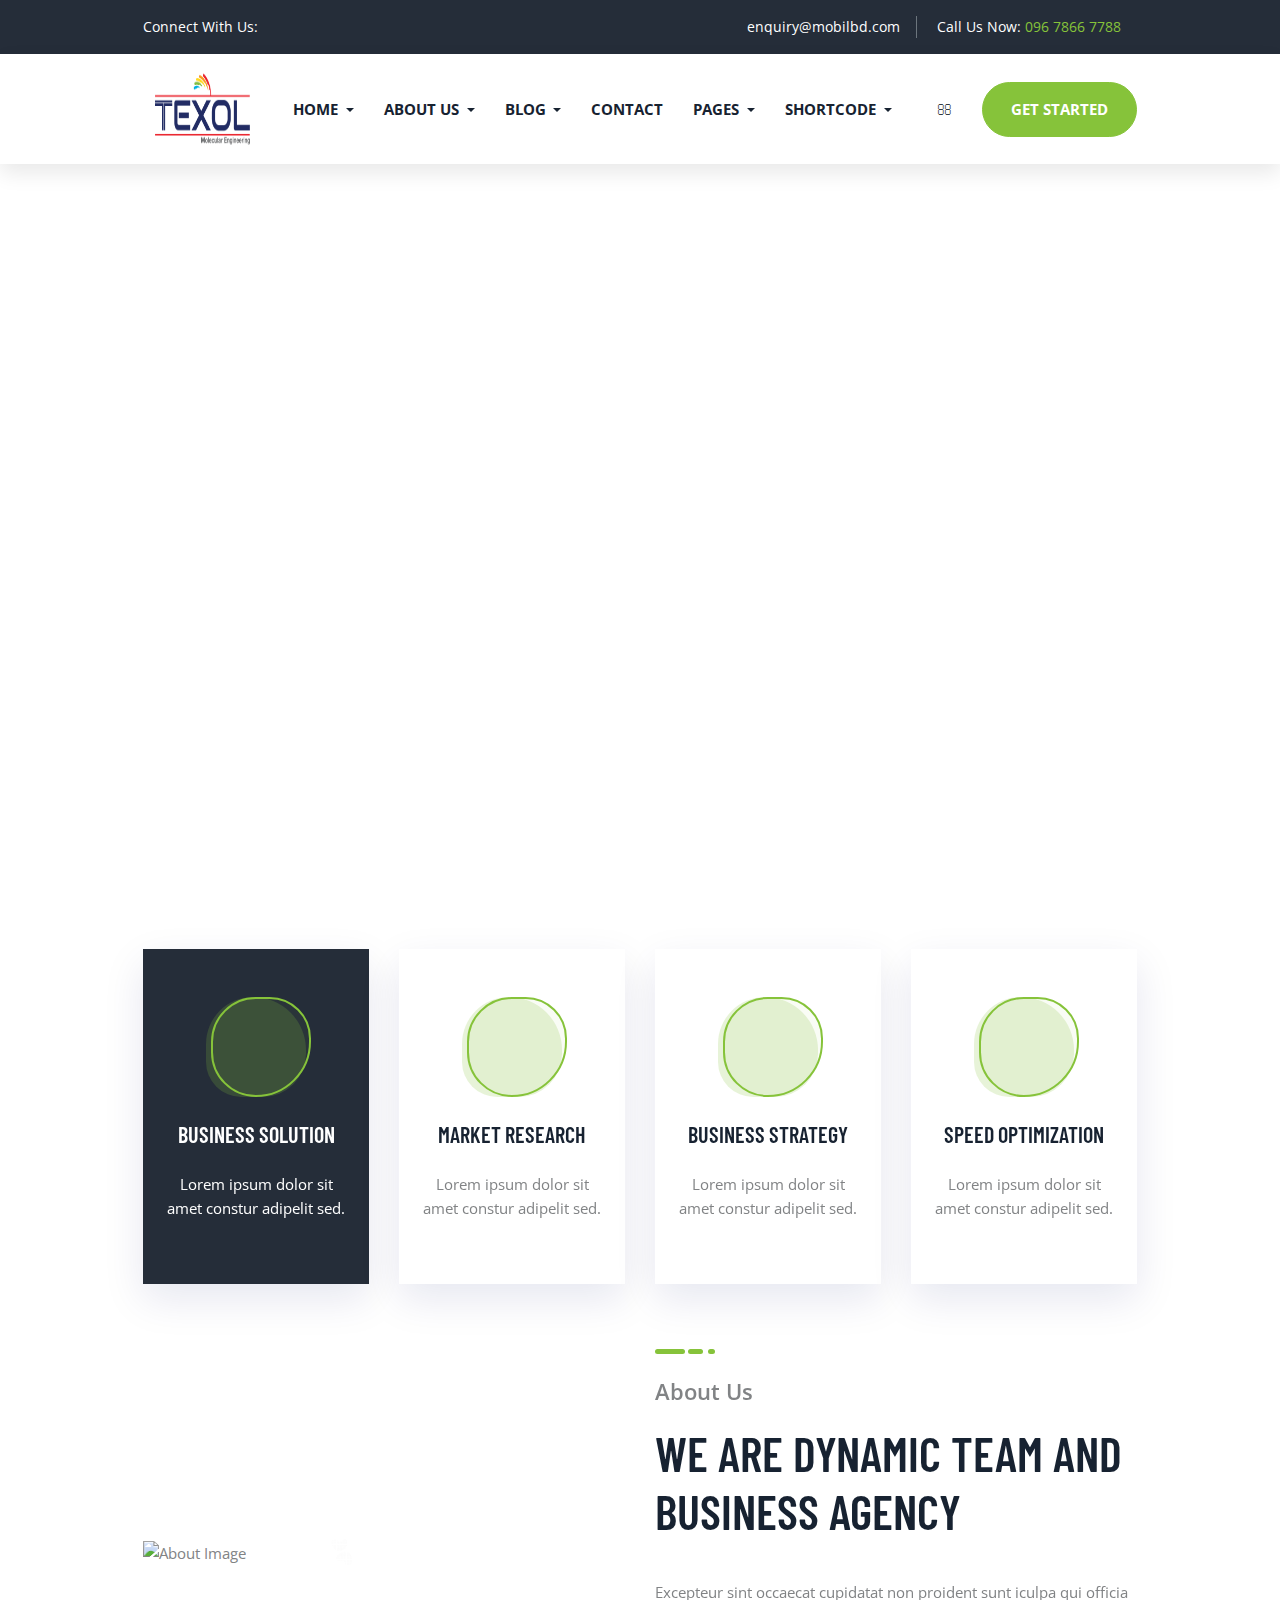
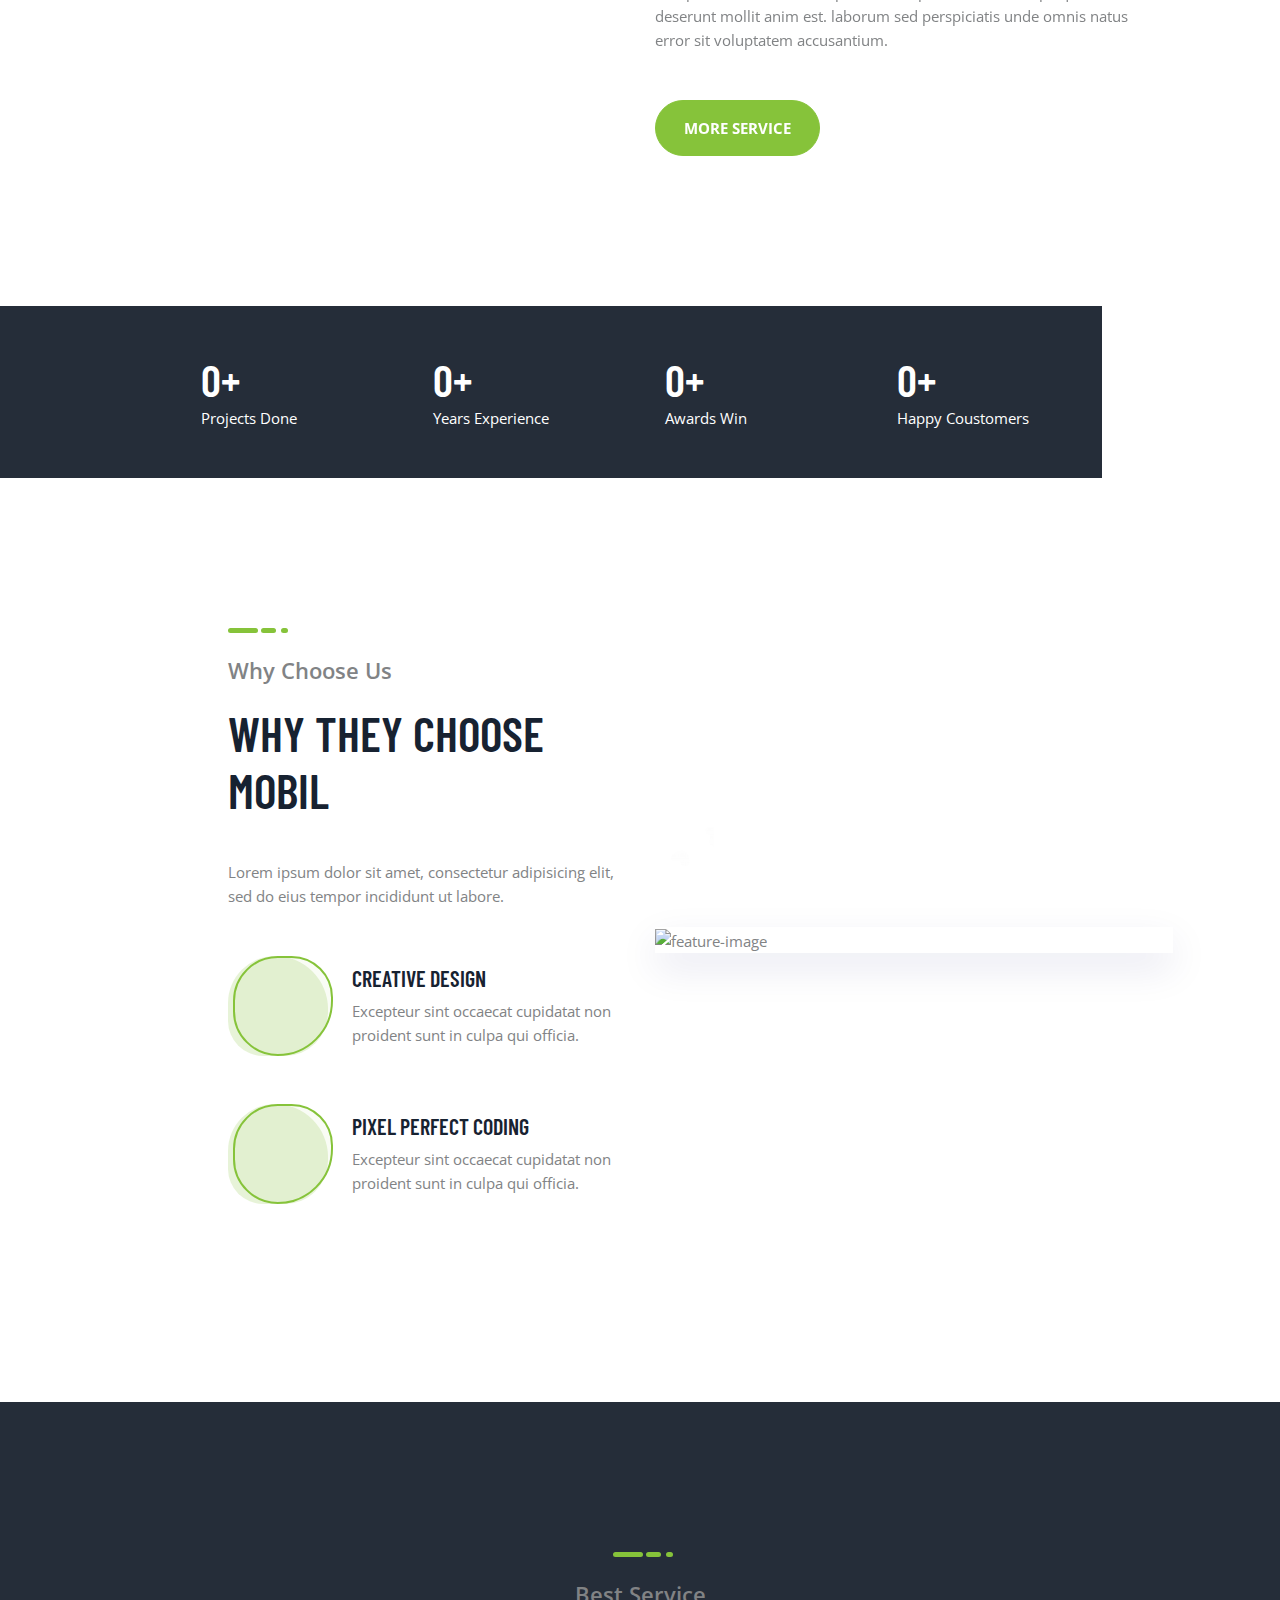
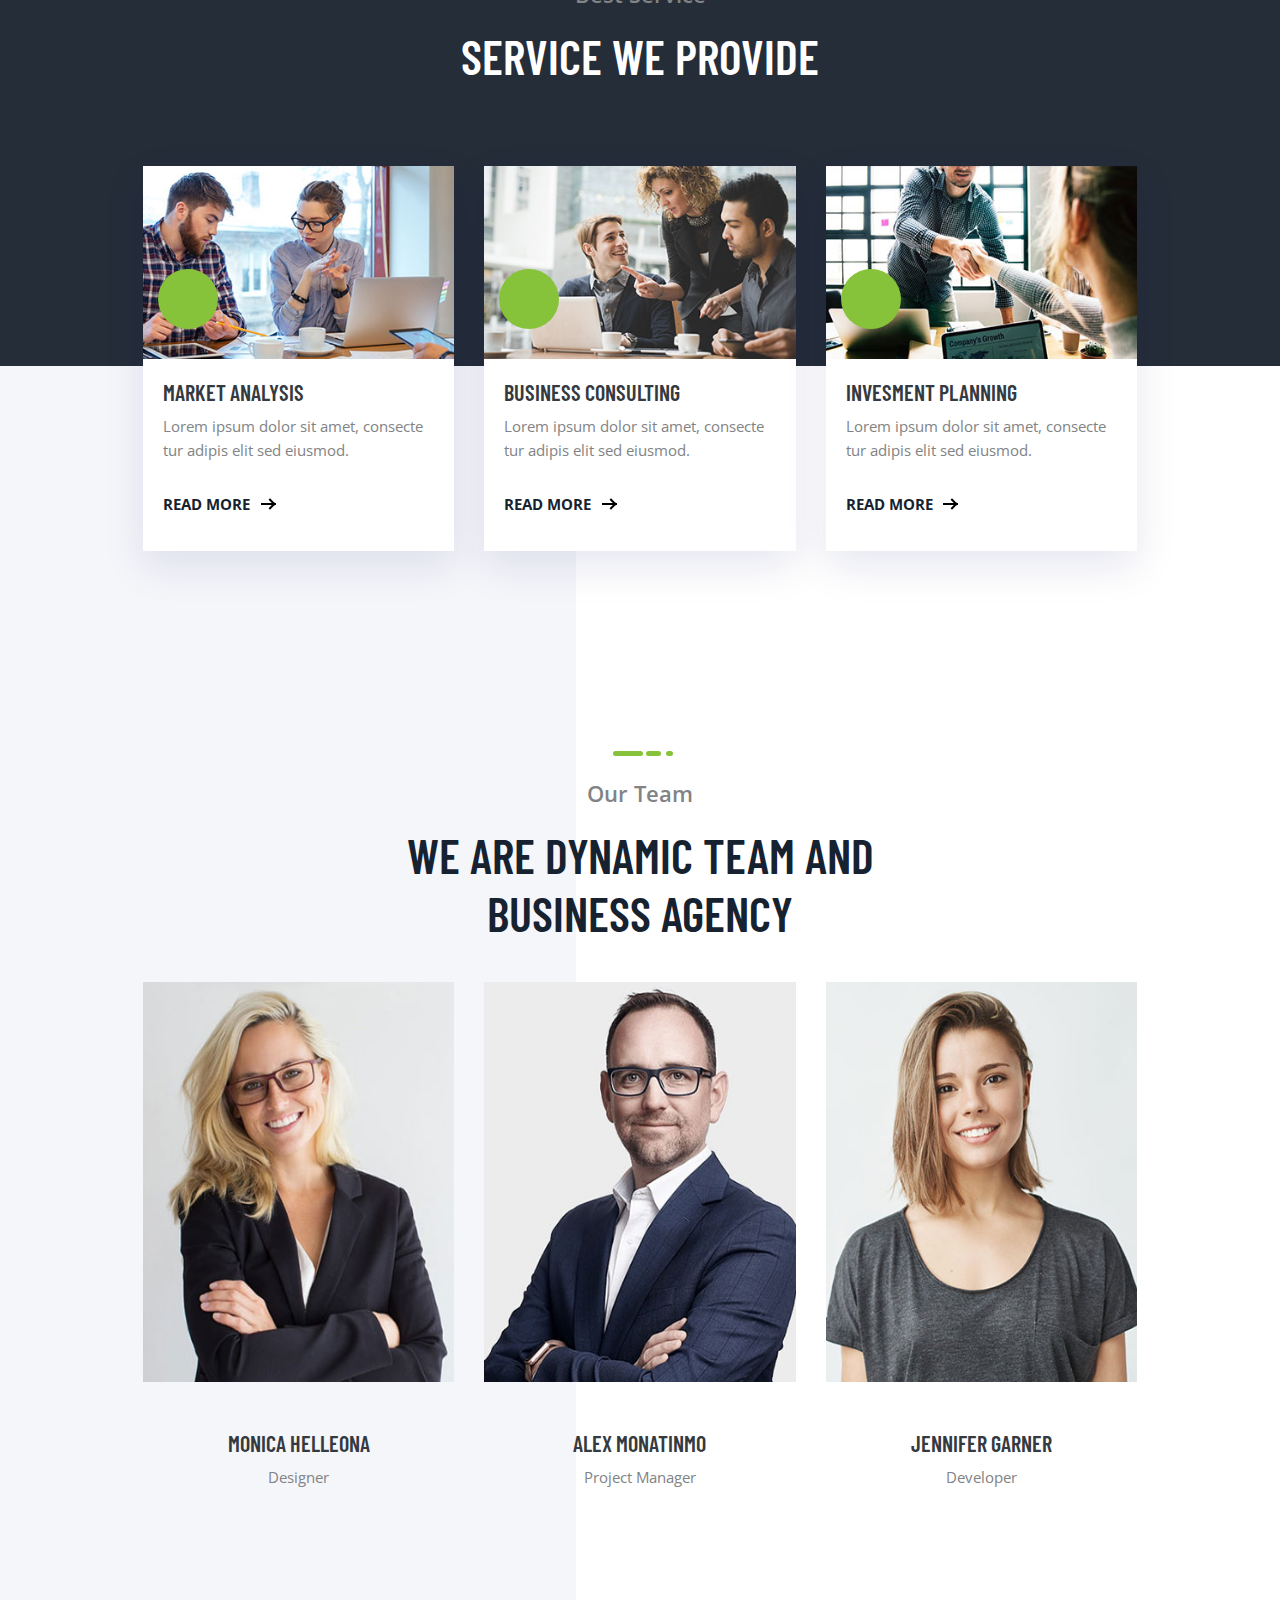
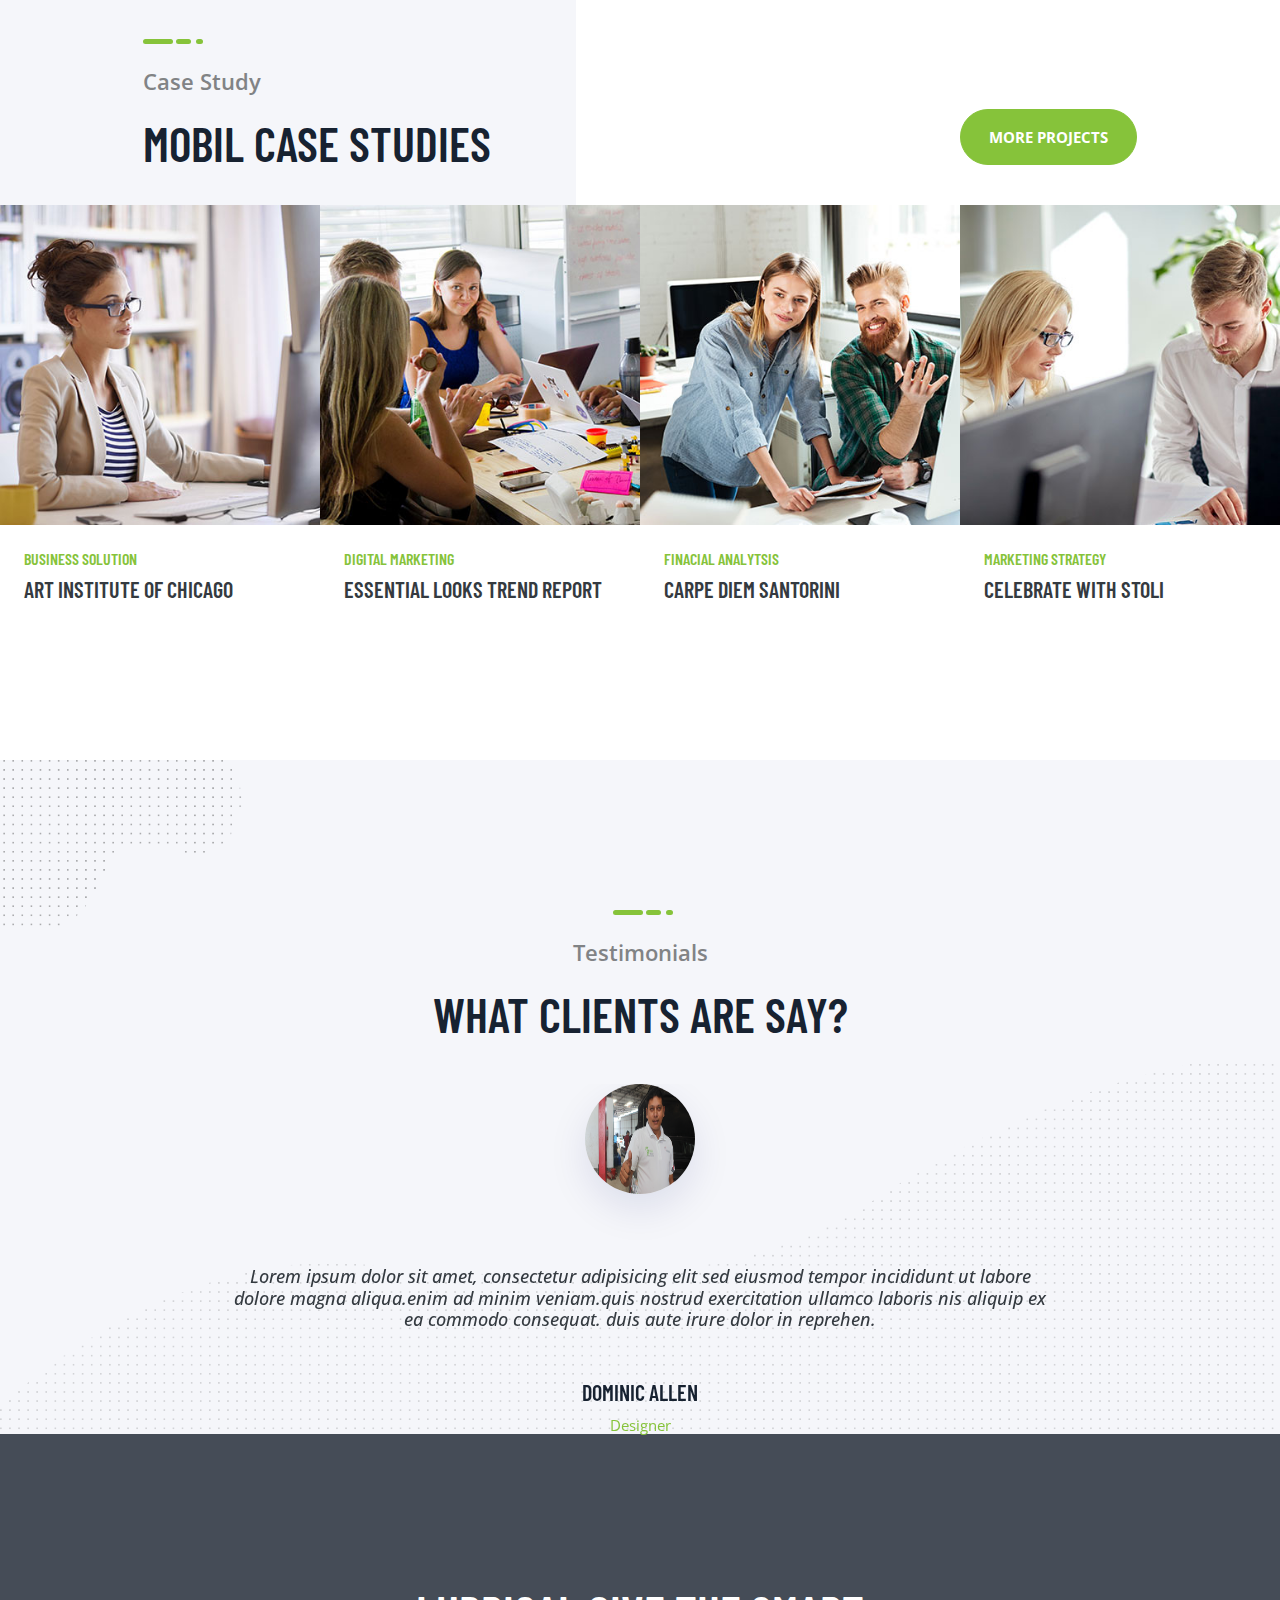
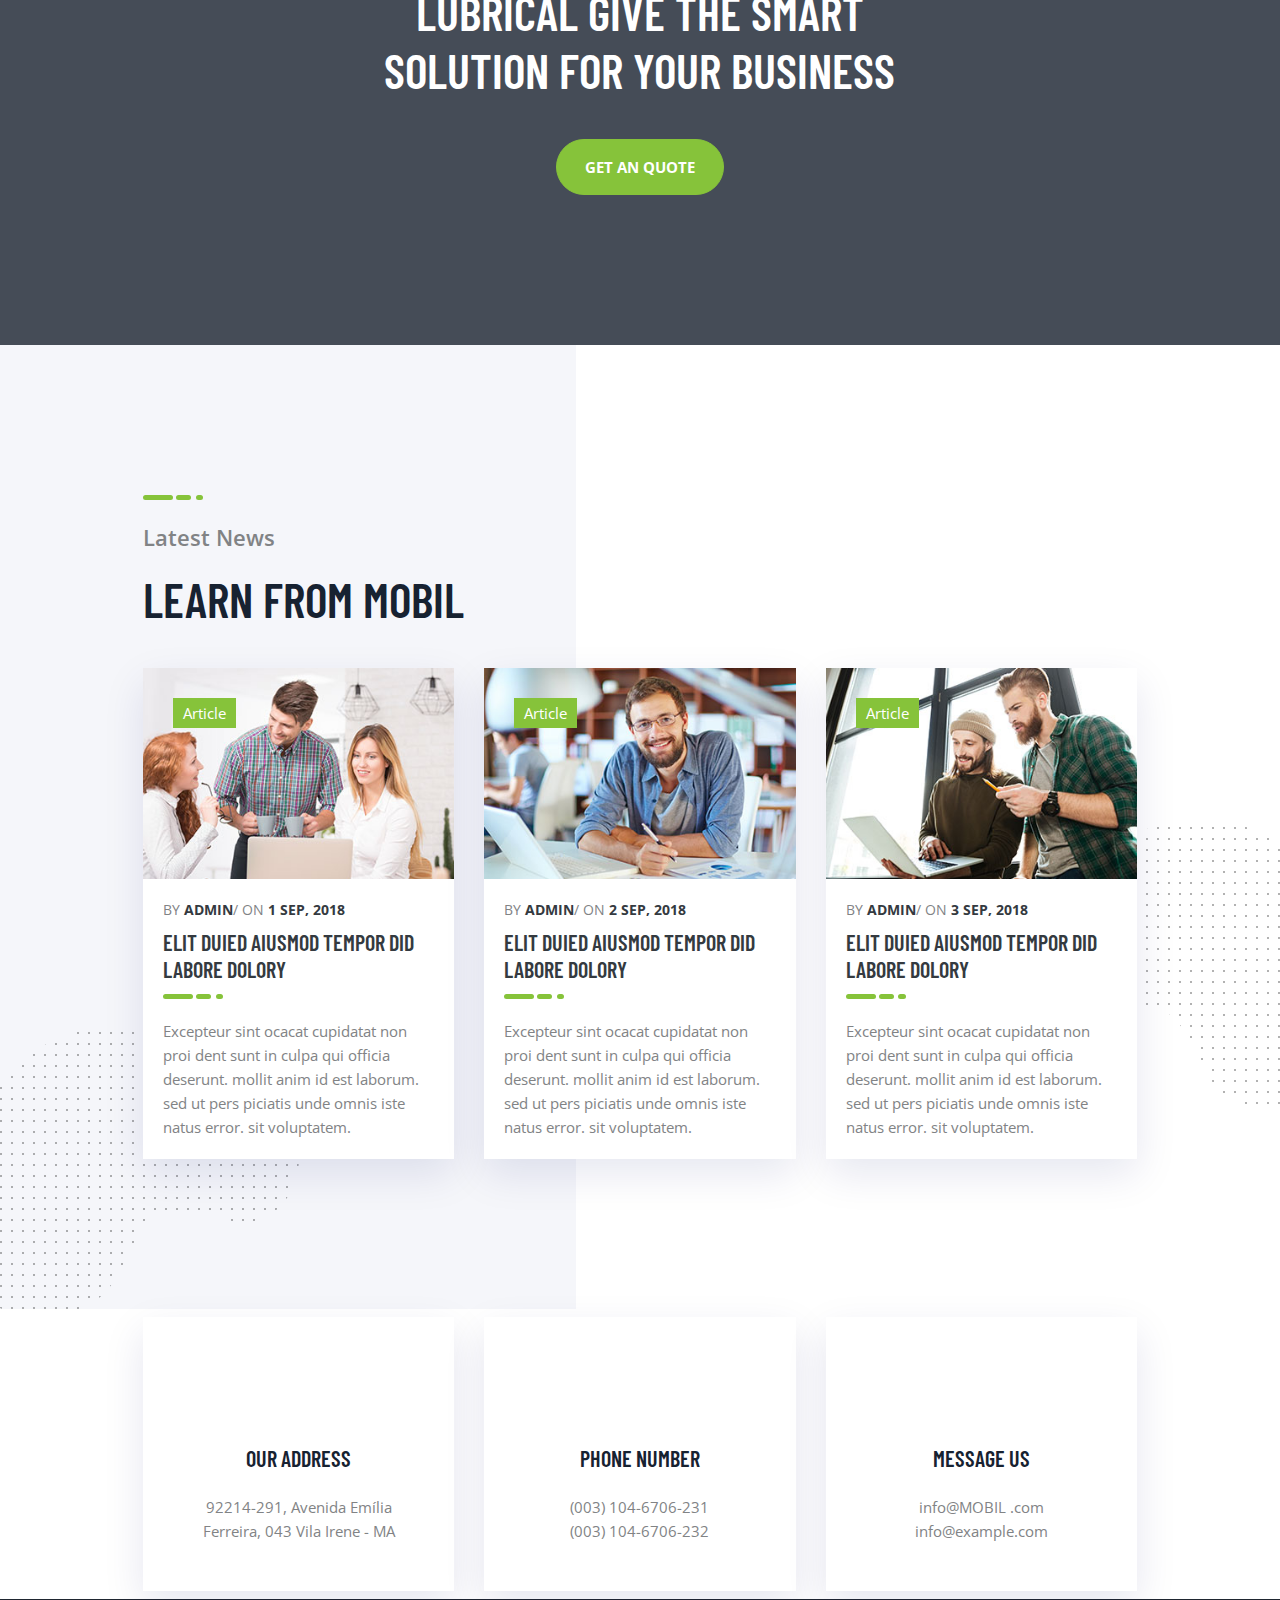
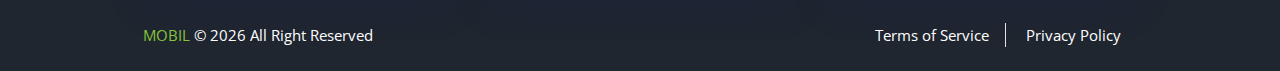
==== commit bb4b49c8: "sync" ====
--- a/index copy.html
+++ b/index copy.html
@@ -2,7 +2,7 @@
 <html lang="zxx">
   <head>
     <meta charset="utf-8" />
-    <title>MOBIL || MJL Bangladesh Limited</title>
+    <title> Lubrical  </title>
 
     <!-- mobile responsive meta -->
     <meta name="viewport" content="width=device-width, initial-scale=1" />
@@ -1199,7 +1199,7 @@
         <div class="row">
           <div class="col-lg-7 col-md-10 col-11 text-center mx-auto">
             <h2 class="section-title text-white">
-              MOBIL give the smart solution for your business
+              Lubrical  give the smart solution for your business
             </h2>
             <a href="contact.html" class="btn btn-primary hover-ripple"
               >get an quote</a
--- a/css/style.css
+++ b/css/style.css
@@ -1,7 +1,7 @@
 /*!------------------------------------------------------------------
 [MAIN STYLESHEET]
 
-PROJECT:	MOBIL || MJL Bangladesh Limited | Business HTML5 Template
+PROJECT:	 Lubrical   | Business HTML5 Template
 VERSION:	1.0.0
 -------------------------------------------------------------------*/
 /*------------------------------------------------------------------
@@ -1435,6 +1435,7 @@
 .team-member-img img {
   position: relative;
   z-index: 2;
+  height: 400px;
 }
 .team-member-img::before {
   position: absolute;
@@ -2167,3 +2168,58 @@
   min-height: 300px;
   margin: 5px 0;
 }
+.sh-btn.sh-btn-border.dark.sh-btn-small.sh-btn-round.margin {
+  background: #86c33a;
+  padding: 10px 30px;
+  color: white;
+  border-radius: 10px;
+  margin: 0 10px 0 0;
+}
+.sh-btn.sh-btn-border.dark.sh-btn-small.sh-btn-round.margin:hover {
+  background: #252d39;
+  padding: 10px 30px;
+  color: white;
+  border-radius: 10px;
+  margin: 0 10px 0 0;
+}
+.product p,
+.paragraph {
+  font-weight: 400;
+  color: #3f4246;
+  font-size: 18px;
+  line-height: 2;
+  font-family: "Open Sans", sans-serif;
+}
+.product .product-title-main a {
+  font-size: 2rem;
+  font-weight: bold;
+  color: black;
+}
+.otherLubricant .img-responsive {
+  max-width: 300px;
+}
+.carOils img.img-responsive {
+  width: 200px;
+  height: 300px;
+}
+.navbar .img-fluid {
+  max-width: 100%;
+  height: 90px;
+}
+.quickLinkHeader {
+  padding: 20px 20px;
+  background: deepskyblue;
+}
+.bg-white ul.list-styled.style-circle {
+  padding: 5px 20px;
+}
+.details img.img-responsive {
+  box-shadow: 0px 15px 39px 0px rgb(8 18 109 / 10%);
+  max-width: 250px;
+}
+.details li {
+  color: black;
+  font-weight: 500;
+  font-size: 15px;
+  line-height: 2;
+}
